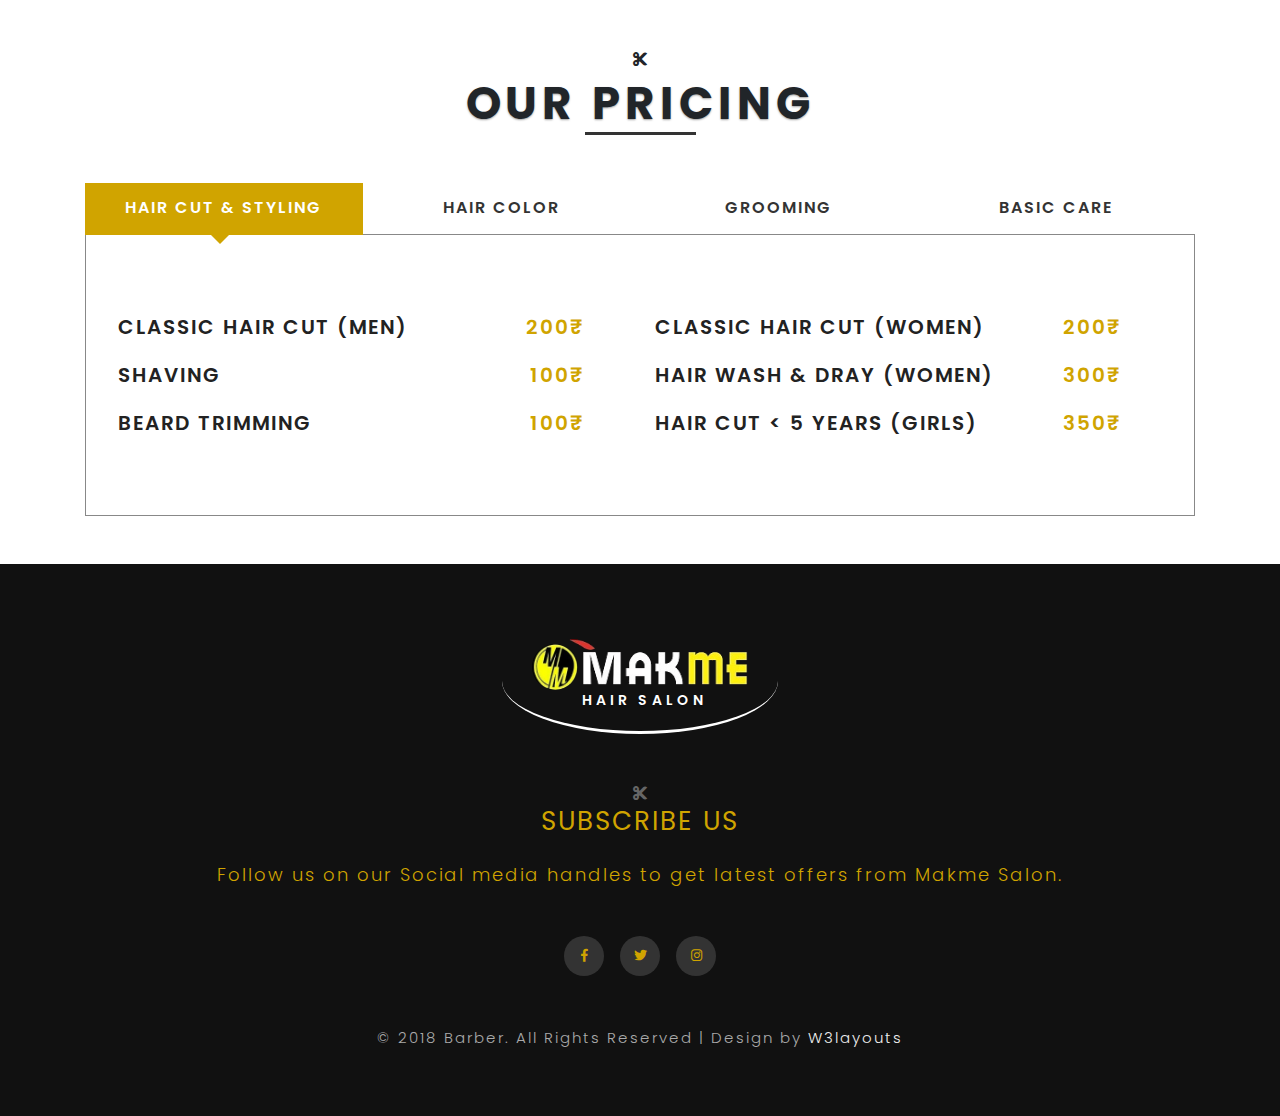
==== pricelist.html @ 69a57a4e "mofiying index.html and adding price list.html" ====
<!--
	Author: W3layouts
	Author URL: http://w3layouts.com
	License: Creative Commons Attribution 3.0 Unported
	License URL: http://creativecommons.org/licenses/by/3.0/
-->
<!DOCTYPE html>
<html lang="en">

<head>
    <title>Barber Beauty Category Flat Bootstrap Responsive Website Template | Home :: W3layouts</title>

    <!-- Meta tag Keywords -->
    <meta name="viewport" content="width=device-width, initial-scale=1">
    <meta charset="utf-8">
    <meta name="keywords" content="Barber Responsive web template, Bootstrap Web Templates, Flat Web Templates, Android Compatible web template, 
	Smartphone Compatible web template, free webdesigns for Nokia, Samsung, LG, SonyEricsson, Motorola web design" />
    <script type="application/x-javascript">
        addEventListener("load", function() {
            setTimeout(hideURLbar, 0);
        }, false);

        function hideURLbar() {
            window.scrollTo(0, 1);
        }
    </script>
    <!--// Meta tag Keywords -->

    <!-- Date picker css file -->
    <link rel="stylesheet" href="css/jquery-ui.css" />
    <!-- //Date picker css file -->

    <!-- responsive tabs -->
    <!-- for pricing section -->
    <link href="css/easy-responsive-tabs.css" rel='stylesheet' type='text/css' />
    <!-- responsive tabs -->

    <!-- css files -->
    <link rel="stylesheet" href="css/bootstrap.css">
    <!-- Bootstrap-Core-CSS -->
    <link rel="stylesheet" href="css/style.css" type="text/css" media="all" />
    <!-- Style-CSS -->
    <link rel="stylesheet" href="css/fontawesome-all.css">
    <!-- Font-Awesome-Icons-CSS -->
    <!-- //css files -->

    <!-- web-fonts -->
    <link href="//fonts.googleapis.com/css?family=Poppins:100,100i,200,200i,300,300i,400,400i,500,500i,600,600i,700,700i,800,800i,900,900i&amp;subset=devanagari,latin-ext" rel="stylesheet">
    <link href="https://fonts.googleapis.com/css?family=Open+Sans" rel="stylesheet">
    <!-- //web-fonts -->

</head>

<body>

    <!--/header-->


    <!-- banner -->

    <!-- //banner -->

    <!-- About -->

    <!-- //About -->

    <!-- services -->

    <!-- //services -->

    <!-- Team -->

    <!-- //Team -->

    <!-- testimonials -->

    <!-- //testimonials -->

    <!-- pricing -->
    <section class="py-5" id="pricing">
        <div class="container">
            <div class="heading text-center">
                <i class="fas fa-cut"></i>
                <h3 class="heading mb-sm-5 mb-3 text-uppercase">Our Pricing</h3>
            </div>
            <!--/tabs-->
            <div class="responsive_tabs">
                <div id="horizontalTab">
                    <ul class="resp-tabs-list">
                        <li>Hair Cut & Styling</li>
                        <li>Hair Color</li>
                        <li>Grooming</li>
                        <li>Basic Care</li>
                    </ul>
                    <div class="resp-tabs-container">
                        <!--/tab_one-->
                        <div class="tab1">
                            <div class="tab-info">
                                <div class="row tab-grids">
                                    <div class="col-md-6">
                                        <h3>Classic Hair Cut (Men) <span class="price">200₹</span></h3>
                                        <br>
                                        <h3>Shaving <span class="price"> 100₹</span></h3>
                                        <br>
                                        <h3>Beard Trimming <span class="price"> 100₹</span></h3>

                                    </div>
                                    <div class="col-md-6 mt-md-0 mt-3">
                                        <h3>Classic Hair Cut (Women) <span class="price"> 200₹</span></h3><br>
                                        <h3>Hair Wash & dray (WOMEN) <span class="price"> 300₹</span></h3><br>
                                        <h3>Hair Cut
                                            < 5 years (Girls) <span class="price"> 350₹</span>
                                        </h3>

                                    </div>

                                </div>
                            </div>
                        </div>
                        <!--//tab_one-->
                        <!--/tab_two-->
                        <div class="tab2">

                            <div class="tab-info">
                                <div class="row tab-grids">
                                    <div class="col-md-6">
                                        <h3>Global Basic S/L (Men) <span class="price">700 / 900₹</span></h3>
                                        <br>
                                        <h3>Global Fashion S/L (Men) <span class="price"> 850 / 1250₹</span></h3>
                                        <br>
                                        <h3>Beard <span class="price"> 350₹</span></h3>

                                    </div>
                                    <div class="col-md-6 mt-md-0 mt-3">
                                        <h3>Global - Short (Women) <span class="price"> 2000₹</span></h3><br>
                                        <h3>Global - Medium (Women)<span class="price"> 3500₹</span></h3><br>
                                        <h3>Global - Long (Women)<span class="price"> 4500₹</span></h3>

                                    </div>
                                </div>
                            </div>
                        </div>
                        <!--//tab_two-->
                        <!--/tab_three-->
                        <div class="tab3">

                            <div class="tab-info">
                                <div class="row tab-grids">
                                    <div class="col-md-6">
                                        <h3>Eyebrow <span class="price">30₹</span></h3>
                                        <br>
                                        <h3>Upper Lip/Chin <span class="price"> 30₹</span></h3>
                                        <br>
                                        <h3>Full Face <span class="price"> 200₹</span></h3>

                                    </div>
                                    <div class="col-md-6 mt-md-0 mt-3">
                                        <h3>Forehead<span class="price">30₹</span></h3><br>
                                        <h3>D tab Pack<span class="price"> 800₹</span></h3><br>
                                        <h3>Face Wax<span class="price"> 200/350₹</span></h3>
                                    </div>
                                </div>
                            </div>
                        </div>
                        <!--//tab_three-->
                        <!--/tab_four-->
                        <div class="tab4">

                            <div class="tab-info">
                                <div class="row tab-grids">
                                    <div class="col-md-6">
                                        <h3>Basic Pedicure <span class="price">450₹</span></h3>
                                        <br>
                                        <h3>Basic Manicure <span class="price"> 350₹</span></h3>
                                        <br>
                                        <h3>Foot Massage <span class="price"> 500₹</span></h3>

                                    </div>
                                    <div class="col-md-6 mt-md-0 mt-3">
                                        <h3>French Pedicure <span class="price"> 500₹ </span></h3><br>
                                        <h3>French Manicure <span class="price"> 400₹</span></h3><br>
                                        <h3>Nail Paint Change <span class="price"> 100₹</span></h3>

                                    </div>
                                </div>
                            </div>
                        </div>
                        <!--//tab_four-->
                        <div class="clearfix"> </div>
                    </div>
                </div>
            </div>
            <!--//tabs-->
            <div class="clearfix"> </div>
        </div>
    </section>
    <!-- //pricing -->

    <!-- contact map and address -->

    <!-- contact map and address -->

    <!-- Appointment -->


    <!-- //Appointment -->

    <!-- footer section -->
    <section class="newsletter text-center py-5">
        <div class="container py-lg-3">
            <div class="logo mb-5 text-center">
                <a class="navbar-brand" href="index.html">
                    <img src="images/logo.jpg" class="image-logo"><img src="images/logo3.png" class="image-logo3">
                    <span style="margin-left: 9px;"> Hair Salon</span></a>
            </div>
            <div class="subscribe_inner">
                <i class="fas fa-cut"></i>
                <h4 class="mb-4">Subscribe Us</h4>
                <p class="mb-4">Follow us on our Social media handles to get latest offers from Makme Salon. </p>

                <div class="social mt-5">
                    <ul class="d-flex mt-4 justify-content-center">
                        <li class="mx-2"><a href="https://www.facebook.com/makmesalon"><span class="fab fa-facebook-f"></span></a></li>
                        <li class="mx-2"><a href="https://twitter.com/makmesalon"><span class="fab fa-twitter"></span></a></li>
                        <li class="mx-2"><a href="https://www.instagram.com/makmesalon/"><span class="fab fa-instagram"></span></a></li>
                    </ul>
                </div>
            </div>
            <div class="copyright mt-5">
                <p>© 2018 Barber. All Rights Reserved | Design by <a href="http://w3layouts.com/">W3layouts</a> </p>
            </div>
        </div>
    </section>
    <!-- //footer section -->

    <!-- js-scripts -->

    <!-- js -->
    <script type="text/javascript" src="js/jquery-2.2.3.min.js"></script>
    <script type="text/javascript" src="js/bootstrap.js"></script>
    <!-- Necessary-JavaScript-File-For-Bootstrap -->
    <!-- //js -->

    <!-- script for responsive tabs -->
    <script src="js/easy-responsive-tabs.js"></script>
    <!-- <script>
		$(document).ready(function () {
			$('#horizontalTab').easyResponsiveTabs({
				type: 'default', //Types: default, vertical, accordion           
				width: 'auto', //auto or any width like 600px
				fit: true, // 100% fit in a container
				closed: 'accordion', // Start closed if in accordion view
				activate: function (event) { // Callback function if tab is switched
					var $tab = $(this);
					var $info = $('#tabInfo');
					var $name = $('span', $info);
					$name.text($tab.text());
					$info.show();
				}
			});
			$('#verticalTab').easyResponsiveTabs({
				type: 'vertical',
				width: 'auto',
				fit: true
			});
		});
	</script> -->
    <!--// script for responsive tabs -->

    <!-- Flexisel-js for-testimonials -->
    <script type="text/javascript">
        $(window).load(function() {
            $("#flexiselDemo1").flexisel({
                visibleItems: 1,
                animationSpeed: 1000,
                autoPlay: false,
                autoPlaySpeed: 3000,
                pauseOnHover: true,
                enableResponsiveBreakpoints: true,
                responsiveBreakpoints: {
                    portrait: {
                        changePoint: 480,
                        visibleItems: 1
                    },
                    landscape: {
                        changePoint: 640,
                        visibleItems: 1
                    },
                    tablet: {
                        changePoint: 768,
                        visibleItems: 1
                    }
                }
            });

        });
    </script>
    <script type="text/javascript" src="js/jquery.flexisel.js"></script>
    <!-- Flexisel-js for-testimonials -->

    <!-- Calendar js for date picker-->
    <script src="js/jquery-ui.js"></script>
    <script>
        $(function() {
            $("#datepicker,#datepicker1,#datepicker2,#datepicker3").datepicker();
        });
    </script>
    <!-- //Calendar -->

    <!-- Banner Responsiveslides -->
    <script src="js/responsiveslides.min.js"></script>
    <script>
        // You can also use "$(window).load(function() {"
        $(function() {
            // Slideshow 4
            $("#slider3").responsiveSlides({
                auto: true,
                pager: true,
                nav: false,
                speed: 500,
                namespace: "callbacks",
                before: function() {
                    $('.events').append("<li>before event fired.</li>");
                },
                after: function() {
                    $('.events').append("<li>after event fired.</li>");
                }
            });

        });
    </script>
    <!-- // Banner Responsiveslides -->

    <!-- start-smoth-scrolling -->
    <script src="js/SmoothScroll.min.js"></script>
    <script type="text/javascript" src="js/move-top.js"></script>
    <script type="text/javascript" src="js/easing.js"></script>
    <script type="text/javascript">
        (function() {
            const ARRAY_GALLERY = document.querySelectorAll(".gallery");
            const URL_GALLERY = "gallery/gallery.html"
            for (let i = 0; i < ARRAY_GALLERY.length; i++) {
                ARRAY_GALLERY[i].setAttribute("href", URL_GALLERY);
            }
        }());
    </script>
    <!-- here stars scrolling icon -->
    <script type="text/javascript">
        $(document).ready(function() {
            /*
            	var defaults = {
            	containerID: 'toTop', // fading element id
            	containerHoverID: 'toTopHover', // fading element hover id
            	scrollSpeed: 1200,
            	easingType: 'linear' 
            	};
            */

            $().UItoTop({
                easingType: 'easeOutQuart'
            });

        });
    </script>
    <script type="text/javascript">
        jQuery(document).ready(function($) {
            $("#name,#email,#tel,#message").change(function email() {
                let subject = document.getElementById("name").value + ":";
                let sub = document.getElementById("tel").value;
                subject = subject + sub;
                let name = "Name : " + document.getElementById("name").value + "\n";
                let email = "Email : " + document.getElementById("email").value + "\n";
                let tel = "Number : " + document.getElementById("tel").value + "\n";
                let message = "Message : '  " + document.getElementById("message").value + "  '";
                let body = name + "     " + email + "     " + tel + "     " + message;
                let link = "mailto:makmesalon@gmail.com?subject=" + subject + "&body=" + body;
                console.log("link : " + link);
                document.getElementById("link").href = link;
            });
        });
    </script>
    <!-- //here ends scrolling icon -->
    <!-- start-smoth-scrolling -->

    <!-- //js-scripts -->

</body>

</html>
---- css/easy-responsive-tabs.css ----
body,p,ul.resp-tabs-list{margin:0;padding:0}.resp-tabs-list li{display:inline-block;padding:13px 20px;margin:0;list-style:none;cursor:pointer;float:left;color:#333;width:25%;text-align:center;font-size:16px;text-transform:uppercase;font-weight:600;letter-spacing:2px}.resp-tabs-container{padding:4em 3em;clear:left;border:1px solid #888}ul.resp-tabs-list li i{display:block;font-size:2em;color:#000;margin-bottom:.3em}h2.resp-accordion{cursor:pointer;display:none}.resp-tab-content{display:none}.resp-accordion-active,.resp-content-active,.resp-easy-accordion h2.resp-accordion,.resp-tab-content-active{display:block}.resp-tab-active{border-bottom:2px solid #d0a400;margin-bottom:-1px!important;position:relative;background:#d0a400;color:#fff!important}.resp-tab-active:before{content:'';position:absolute;width:0;height:0;border-top:10px solid #d0a400;border-left:10px solid rgba(208,164,0,0);border-right:10px solid rgba(208,164,0,0);left:45%;top:102%;transition:.5s all;-webkit-transition:.5s all;-o-transition:.5s all;-moz-transition:.5s all;-ms-transition:.5s all}h2.resp-accordion{font-size:17px;border:1px solid #c1c1c1;border-top:0 solid #c1c1c1;margin:0;padding:16px 15px;letter-spacing:1px}h2.resp-tab-active{border-bottom:0 solid #fff!important;margin-bottom:0!important;padding:10px 15px!important}h2.resp-tab-title:last-child{border-bottom:12px solid #c1c1c1!important;background:#00f}.resp-vtabs ul.resp-tabs-list{float:left;width:30%}.resp-vtabs .resp-tabs-list li{display:block;padding:15px!important;margin:0;cursor:pointer;float:none}.resp-vtabs .resp-tabs-container{padding:0;background-color:#fff;border:1px solid #c1c1c1;float:left;width:68%;border-radius:4px;clear:none}.resp-vtabs .resp-tab-content{border:none}.resp-vtabs li.resp-tab-active{border:1px solid #c1c1c1;border-right:none;background-color:#fff;position:relative;z-index:1;margin-right:-1px!important;padding:14px 15px 15px 14px!important}.resp-arrow{width:0;height:0;float:right;margin-top:3px;border-left:6px solid transparent;border-right:6px solid transparent;border-top:12px solid #1c2020}h2.resp-tab-active span.resp-arrow{border:none;border-left:6px solid transparent;border-right:6px solid transparent;border-bottom:12px solid #fff}h2.resp-tab-active{background:#fff!important}.resp-easy-accordion .resp-tab-content{border:1px solid #c1c1c1}.resp-easy-accordion .resp-tab-content:last-child{border-bottom:1px solid #c1c1c1!important}.resp-jfit{width:100%;margin:0}h2.resp-accordion:first-child{border-top:1px solid #c1c1c1!important}@media(max-width:1366px){.resp-tabs-container{padding:5em 2em}}@media(max-width:1080px){.resp-tabs-list li{font-size:14px}.resp-tabs-container{padding:4em 3em}}@media(max-width:991px){.resp-tabs-list li{display:inline-block;width:25%;font-size:14px}.resp-tabs-container{padding:0 1em;border:none}}@media only screen and (max-width:768px){ul.resp-tabs-list{display:none}.resp-vtabs .resp-tab-content{border:1px solid #C1C1C1}.resp-vtabs .resp-tabs-container{border:none;float:none;width:100%;min-height:initial;clear:none}.resp-accordion-closed{display:none!important}.resp-vtabs .resp-tab-content:last-child{border-bottom:1px solid #c1c1c1!important}h2.resp-tab-active{background-color:#009688!important}.resp-tabs-list li{font-size:13px}.tabs-grids{width:90%}h2.resp-accordion{display:block}.resp-arrow{border-top:12px solid #526673}.resp-tab-active:before{content:'';position:absolute;width:0;height:0;border-top:10px solid #009688;border-left:10px solid rgba(69,42,21,0);border-right:10px solid rgba(199,57,57,0);left:45%;top:99%}}@media only screen and (max-width:568px){h2.resp-tab-active span.resp-arrow{border-bottom:9px solid #fff}}@media only screen and (max-width:384px){.resp-arrow,h2.resp-tab-active span.resp-arrow{border-left:5px solid transparent;border-right:5px solid transparent}.resp-arrow{margin-top:7px;border-top:8px solid #1c2020}h2.resp-tab-active span.resp-arrow{border-bottom:8px solid #fff}}
---- css/style.css ----
/*--
Author: W3layouts
Author URL: http://w3layouts.com
License: Creative Commons Attribution 3.0 Unported
License URL: http://creativecommons.org/licenses/by/3.0/
--*/
body{
	padding:0;
	margin:0;
	background:#fff;
	position:relative;
	font-family: 'Poppins', sans-serif;
}
body a{
    transition:0.5s all;
	-webkit-transition:0.5s all;
	-moz-transition:0.5s all;
	-o-transition:0.5s all;
	-ms-transition:0.5s all;
}
a:hover{
	text-decoration:none;
}
input[type="button"],input[type="submit"],.contact-form input[type="submit"]{
	transition:0.5s all;
	-webkit-transition:0.5s all;
	-moz-transition:0.5s all;
	-o-transition:0.5s all;
	-ms-transition:0.5s all;
}
h1,h2,h3,h4,h5,h6{
	margin:0;	
}	
p{
	margin:0;
}
ul{
	margin:0;
	padding:0;
}
label{
	margin:0;
}
img{
	width:100%;
}

/*-- header --*/
.top-bar_sub {
    position: absolute;
    z-index: 9;
}
a.navbar-brand {
	font-size: 3em;
	text-shadow: 0 1px 2px rgba(0, 0, 0, 0.37);
	color: #fff;
	font-weight: 600;
	text-transform: uppercase;
     border-bottom: 3px solid #fff;
    border-radius: 50%;
    padding: 0px 30px 20px 30px;
	margin: 0;
}
a.navbar-brand  span {
    display: block;
    font-weight: 600;
    color: #fff;
    font-size: 14px;
    line-height: normal;
    text-transform: uppercase;
	letter-spacing: 4.2px;
    margin-top: -10px;

}
li.nav-item {
    padding: 0 20px;
}
.logo i {
	color: #fff;
	text-shadow: none;
    font-size: .9em;
}
.bg-light {
    background-color: transparent !important;
}
.navbar-light .navbar-nav .nav-link {
    color: #fff;
    letter-spacing: 2px;
    font-size: 16px;
}
.navbar-light .navbar-nav .show > .nav-link, .navbar-light .navbar-nav .active > .nav-link, .navbar-light .navbar-nav .nav-link.show, .navbar-light .navbar-nav .nav-link.active {
    color: #fff;
}
.navbar-light .navbar-nav .nav-link:hover, .navbar-light .navbar-nav .nav-link:focus {
    color: #fff;
    text-decoration: line-through;
}
/*-- //header --*/

/*-- banner --*/
/*adding comments*/
.bg1 {
    background: url(../images/banner1.jpg)no-repeat center;
    -webkit-background-size: cover;
    -moz-background-size: cover;
    -o-background-size: cover;
    -ms-background-size: cover;
    background-size: cover;
    height: 48vw;
}

.bg2 {
    background: url(../images/banner2.JPG)no-repeat center;
    -webkit-background-size: cover;
    -moz-background-size: cover;
    -o-background-size: cover;
    -ms-background-size: cover;
    background-size: cover;
    height: 48vw;
}

.bg3 {
    background: url(../images/banner3.jpg)no-repeat center;
    -webkit-background-size: cover;
    -moz-background-size: cover;
    -o-background-size: cover;
    -ms-background-size: cover;
    background-size: cover;
    height: 48vw;
}
.bg4 {
    background: url(../images/banner4.jpg)no-repeat center;
    -webkit-background-size: cover;
    -moz-background-size: cover;
    -o-background-size: cover;
    -ms-background-size: cover;
    background-size: cover;
    height: 48vw;
}

.banner-text {
    padding: 18vw 0 0;
}

/*-- text Slider --*/

#slider {
    box-shadow: none;
    -moz-box-shadow: none;
    -webkit-box-shadow: none;
    margin: 0 auto;
}

.rslides_tabs {
    list-style: none;
    padding: 0;
    background: rgba(0, 0, 0, .25);
    box-shadow: 0 0 1px rgba(255, 255, 255, .3), inset 0 0 5px rgba(0, 0, 0, 1.0);
    -moz-box-shadow: 0 0 1px rgba(255, 255, 255, .3), inset 0 0 5px rgba(0, 0, 0, 1.0);
    -webkit-box-shadow: 0 0 1px rgba(255, 255, 255, .3), inset 0 0 5px rgba(0, 0, 0, 1.0);
    font-size: 18px;
    list-style: none;
    margin: 0 auto 50px;
    max-width: 540px;
    padding: 10px 0;
    text-align: center;
    width: 100%;
}

.rslides_tabs li {
    display: inline;
    float: none;
    margin-right: 1px;
}

.rslides_tabs a {
    width: auto;
    line-height: 20px;
    padding: 9px 20px;
    height: auto;
    background: transparent;
    display: inline;
}

.rslides_tabs li:first-child {
    margin-left: 0;
}

.rslides_tabs .rslides_here a {
    background: rgba(255, 255, 255, .1);
    color: #fff;
    font-weight: bold;
}

.events {
    list-style: none;
}

.callbacks_container {
    position: relative;
}

.callbacks li {
    position: absolute;
    width: 100%;
    left: 0;
    top: 0;
}

.callbacks_tabs li {
    display: block;
    margin: 0.5em 0;
}

.callbacks_tabs a {
    height: 12px;
    width: 12px;
    display: inline-block;
    background: #fff;
    -webkit-border-radius: 50%;
    border-radius: 50%;
    -moz-border-radius: 50%;
    -ms-border-radius: 50%;
    -o-border-radius: 50%;
    position: relative;
    font-size: 0;
}

.callbacks_tabs a:after {
    content: "";
    position: absolute;
    width: 22px;
    height: 22px;
    border: 1px solid white;
    -webkit-border-radius: 50%;
    border-radius: 50%;
    -moz-border-radius: 50%;
    -ms-border-radius: 50%;
    -o-border-radius: 50%;
    top: -5px;
    left: -5px;
    -webkit-transform: scale(0);
    -moz-transform: scale(0);
    -o-transform: scale(0);
    transform: scale(0);
    -ms-transform: scale(0);
    -webkit-transition: .5s all;
    -moz-transition: .5s all;
    transition: .5s all;
}

.callbacks_here a:after {
    border-color: #fff;
    -webkit-transform: scale(1);
    -moz-transform: scale(1);
    -o-transform: scale(1);
    transform: scale(1);
    -ms-transform: scale(1);
}

/*
.callbacks_nav {
	position: absolute;
	-webkit-tap-highlight-color: rgba(0, 0, 0, 0);
	top: 78%;
	opacity: 0.7;
	z-index: 3;
	text-indent: -9999px;
	overflow: hidden;
	text-decoration: none;
	height: 34px;
	width: 34px;
	background: url("../images/left.png") no-repeat 0px 0px;
}
.callbacks_nav.prev {
	left: auto;
	background: url("../images/back.png") no-repeat 0px 0px;
	left: 18em;
}
.callbacks_nav.next {
	left: auto;
	background: url("../images/next.png") no-repeat 0px 0px;
	right: 18em;
}
.callbacks_nav:active {
	opacity: 1.0;
}
.callbacks2_nav:active {
	opacity: 1.0;
}*/

#slider-pager a {
    display: inline-block;
}

#slider-pager span {
    float: left;
}

#slider-pager span {
    width: 100px;
    height: 15px;
    background: #fff;
    display: inline-block;
    border-radius: 30em;
    opacity: 0.6;
}

#slider-pager .rslides_here a {
    background: #FFF;
    border-radius: 30em;
    opacity: 1;
}

#slider-pager a {
    padding: 0;
}

#slider-pager li {
    display: inline-block;
}

.rslides {
    position: relative;
    list-style: none;
    overflow: hidden;
    padding: 0;
    margin: 0;
    width: 100%;
}

.rslides li {
    -webkit-backface-visibility: hidden;
    position: absolute;
    display: none;
    left: 0%;
    top: 0;
    width: 100%;
}

.rslides li {
    position: relative;
    display: block;
    float: none;
}

.rslides img {
    height: auto;
    border: 0;
}

.callbacks_tabs li {
    display: inline-block;
}

.callbacks li {
    position: absolute;
    width: 100%;
    left: 0;
    top: 0;
}

.callbacks_tabs li {
    display: inline-block;
    margin: 0 0.5em;
}

.callbacks_tabs a {
    height: 12px;
    width: 12px;
    display: inline-block;
    background: #fff;
    -webkit-border-radius: 50%;
    border-radius: 50%;
    -moz-border-radius: 50%;
    -ms-border-radius: 50%;
    -o-border-radius: 50%;
    position: relative;
    font-size: 0;
}

.callbacks_tabs a:after {
    content: "";
    position: absolute;
    width: 22px;
    height: 22px;
    border: 1px solid white;
    -webkit-border-radius: 50%;
    border-radius: 50%;
    -moz-border-radius: 50%;
    -ms-border-radius: 50%;
    -o-border-radius: 50%;
    top: -5px;
    left: -5px;
    -webkit-transform: scale(0);
    -moz-transform: scale(0);
    -o-transform: scale(0);
    transform: scale(0);
    -ms-transform: scale(0);
    -webkit-transition: .5s all;
    -moz-transition: .5s all;
    transition: .5s all;
}

.callbacks_here a:after {
    border-color: #fff;
    -webkit-transform: scale(1);
    -moz-transform: scale(1);
    -o-transform: scale(1);
    transform: scale(1);
    -ms-transform: scale(1);
}

p.sub-para {
    font-size: 18px;
    color: #fff;
    letter-spacing: 2px;
    font-weight: 300;
}

.callbacks_tabs {
    list-style: none;
    position: absolute;
    left: 46.5%;
    bottom: 20px;
    z-index: 2;
    border-radius: 5px;
}

.slider-top span {
    font-weight: 600;
}

.home h3 {
    font-size: 2em;
    color: #ffffff;
    letter-spacing: 2px;
    font-weight: 400;
    line-height: 1.15em;
}

.slider-info p {
    color: #e8e8e8;
    font-size: 16px;
    letter-spacing: 3px;
    margin-top: 1em;
    text-transform: capitalize;
}

.slider-info a {
    color: #fff;
    font-size: 15px;
    letter-spacing: 2px;
    border-bottom: 1px solid #fff;
     text-shadow: 0 1px 2px rgba(0, 0, 0, 0.37);
}

/* //text slider */

.bs-slider-overlay {
    position: absolute;
    top: 0;
    left: 0;
    width: 100%;
    height: 100%; 
    background: rgba(0, 0, 0, 0.6);
}
.bs-slider-overlay1 {
    width: 100%;
    height: 100%; 
	background: url(../images/dott.png)repeat 0px 0px;
    background-size: 2px;
    -webkit-background-size: 2px;
    -moz-background-size: 2px;
    -o-background-size: 2px;
    -ms-background-size: 2px;
}
h4.agile-title,h1.agile-title,h2.agile-title {
    letter-spacing: 2px;
    line-height: 1.4em;
    text-shadow: 0 1px 2px rgba(0, 0, 0, 0.37);
    font-size: 3.5em;
    font-weight: 700;
	color: #fff;
}
h5.tag {
    display: block;
    font-weight: 600;
    color: #fff;
    font-size: 14px;
    line-height: 20px;
    text-transform: uppercase;
    letter-spacing: 4.2px;
}
/*-- //banner --*/

/*-- about --*/
h3.heading{
    letter-spacing: 5px;
    line-height: 1.4em;
    text-shadow: 0 1px 2px rgba(0, 0, 0, 0.37);
    font-size: 45px;
    font-weight: 700;
     position: relative;
}
h3.heading:after{
    position: absolute;
	content: "";
    width: 10%;
    height: 3px;
    bottom: 0%;
    left: 45%;
    background: #333;
}
.about-grid1 h3 {
    font-size: 26px;
    color: #00a98f;
    letter-spacing: 2px;
    line-height: 35px;
}
.about-grid1 p {
    font-size: 15px;
    color: #777;
    line-height: 28px;
    letter-spacing: .2px;

}
.about-grid1 a {
    color: #333;
    font-size: 15px;
    letter-spacing: 2px;
    border-bottom: 1px solid #333;
    text-shadow: 0 1px 2px rgba(0, 0, 0, 0.37);
}
.about-grid1 a:hover,.slider-info a:hover{
	color: #00a98f;
    border-bottom: 1px solid #00a98f;
}
.about-grid2 {
    background: url(../images/banner1.jpg) no-repeat 0px 0px;
	background-size: cover;
    position: relative;
    z-index: 1;
}
.about-grid2 h3,.about-grid3 h3 {
    letter-spacing: 2px;
    line-height: 1.4em;
    text-shadow: 0 1px 2px rgba(0, 0, 0, 0.37);
    font-size: 2.5em;
    font-weight: 600;
    margin: 1.4em 0;
    color: #fff;
    text-transform: capitalize;
}
.about-grid3 {
    background: url(../images/banner2.JPG) no-repeat 0px 0px;
	background-size: cover;
    position: relative;
    z-index: 1;
}
.about-grid2:after,.about-grid3:after {
    border-top: 3px solid #eee;
    border-left: 3px solid #eee;
    content: "";
    display: inline-block;
    left: 15px;
    position: absolute;
    right: 18px;
    top: 15px;
    bottom: 18px;
     z-index: -1;
}
.about-grid2:before,.about-grid3:before {
    border-bottom: 3px solid #eee;
    border-right: 3px solid #eee;
    content: "";
    display: inline-block;
    left: 15px;
    position: absolute;
    right: 15px;
    top: 15px;
    bottom: 15px;
     background: rgba(0, 0, 0, 0.3);
     z-index: -1;
}
/*-- //about --*/

/*-- services --*/
.serviceimage1{
	background: url(../images/hair_cut.jpg) no-repeat center;
	background-size: cover;
     position: relative;
}
.serviceimage2{
	background: url(../images/banner2.JPG) no-repeat center;
	background-size: cover;
    position: relative;
}
.serviceimage3{
	background: url(../images/hair_color.jpg) no-repeat center;
	background-size: cover;
     position: relative;
}
.serviceimage4{
    background: url(../images/skin.jpg) no-repeat center;
    background-size: cover;
     position: relative;
}
.serviceimage5{
    background: url(../images/makeup.jpg) no-repeat center;
    background-size: cover;
     position: relative;
}
.serviceimage6{
    background: url(../images/hair_treat.jpg) no-repeat center;
    background-size: cover;
     position: relative;
}
.serviceimage1:before, .serviceimage2:before, .serviceimage3:before, .serviceimage4:before, .serviceimage5:before, .serviceimage6:before {
    border-bottom: 3px solid #eee;
    border-right: 3px solid #eee;
    content: "";
    display: inline-block;
    left: 15px;
    position: absolute;
    right: 15px;
    top: 15px;
    bottom: 15px;
}
.serviceimage1:after, .serviceimage2:after, .serviceimage3:after , .serviceimage4:after , .serviceimage5:after, .serviceimage6:after {
    border-top: 3px solid #eee;
    border-left: 3px solid #eee;
    content: "";
    display: inline-block;
    left: 15px;
    position: absolute;
    right: 15px;
    top: 15px;
    bottom: 15px;
}

.servicetext h4 {
    font-size: 20px;
    text-transform: uppercase;
    letter-spacing: 2px;
    font-weight: 600;
    color: #ccc;
}
.servicetext p {
    font-size: 15px;
    color: #777;
    line-height: 28px;
    letter-spacing: .2px;
}
.servicetext a {
    color: #FFEB3B;
    font-size: 15px;
    letter-spacing: 2px;
    border-bottom: 1px solid #FFEB3B;
    text-shadow: 0 1px 2px rgba(0, 0, 0, 0.37);
}
.servicetext a:hover {
    border-bottom: 1px solid #eee;
    color: #eee;
}

.servicetext {
    background: #222;
}
/*-- //services --*/

/*-- Testimonials --*/
.testimonials {
    background: url(../images/banner1.jpg)no-repeat center;
    background-attachment: fixed;
    background-size: cover;
    -webkit-background-size: cover;
    -moz-background-size: cover;
    -o-background-size: cover;
    -ms-background-size: cover;
}
.wthree_testimonials_grid_pos img {
    border-radius: 50%;
	-webkit-border-radius: 50%;
	-o-border-radius: 50%;
	-moz-border-radius: 50%;
    margin: 0em auto 0;
    width: 12%;
    border: 2px dashed #fff;
    padding: 5px;
}
.wthree_testimonials_grid {
    position: relative;
    margin: 2em auto 0;
    padding: 2em 5em 2em;
    text-align: center;
	border: 3px solid #ccc;
}
.wthree_testimonials_grid1,.wthree_testimonials_grid{
	width: 90%;
}
.wthree_testimonials_grid p {
    color: #fff;
    line-height: 2.3em;
    margin: 1em 0;
    font-size: 1em;
    letter-spacing: 1px;
     font-weight: 300;
}
.wthree_testimonials_grid1{
	text-align:right;
	margin: 0 auto;
}
.wthree_testimonials_grid h5 {
    color: #d0a400;
    margin: 1em 0 1em;
    font-size: 20px;
    text-transform: uppercase;
    letter-spacing: 2px;
    font-weight: 600;
}
.wthree_testimonials_grid1 p{
	color:#212121;
}
/*--flexisel--*/
.flex-slider{	
	background:#222227;
	padding: 70px 0 165px 0;
}
.opportunity{
	background:#28282e;
	margin:0px 20px;
	padding:80px 0;
	position:relative;
}
#flexiselDemo1 {
	display: none;
}
.nbs-flexisel-container {
	position: relative;
	max-width: 100%;
}
.nbs-flexisel-ul {
	position: relative;
	width: 9999px;
	margin: 0px;
	padding: 0px;
	list-style-type: none;
}
.nbs-flexisel-inner {
	overflow: hidden;
	margin: 0px auto;
}
.nbs-flexisel-item {
	float: left;
	margin: 0;
    padding: 0;
	position: relative;
	line-height: 0px;
}
.nbs-flexisel-item > img {
	cursor: pointer;
	position: relative;
}
/*---- Nav ---*/
.nbs-flexisel-nav-left, .nbs-flexisel-nav-right {
	width:36px;
	height:48px;
	position: absolute;
	cursor: pointer;
	z-index: 100;
	top: 72% !important;
}
.nbs-flexisel-nav-left {
	left: 37.5%;
    background:url(../images/left.png) no-repeat no-repeat 3px 6px transparent;
}
.nbs-flexisel-nav-right {
	right: 38%;
	background:url(../images/right.png) no-repeat no-repeat 3px 6px transparent;
}
.test_agile_info {
    background:rgba(0, 0, 0, 0.63);
}
/*-- //flexisel --*/

/*-- contact --*/
.contact-map {
    width: 100%;
    height: 450px;
    border: none;
    outline: none;
    /*border: 2px dotted #666;*/
}
.contact-info h4 {
    font-size: 20px;
    text-transform: uppercase;
    letter-spacing: 2px;
    font-weight: 600;
    color: #eee;
}
.contact-info p,.contact-info p a {
    font-size: 15px;
    color: #888;
    line-height: 30px;
    letter-spacing: .2px;
}
.contact-info p a:hover{
    color: #eee;
}
.contact-info p span{
    color: #d0a400;
}
.contact-main-grid {
    position: relative;
}
.contact-info {
    position: absolute;
    background: #222;
    padding: 4em 3em;
    border: 1px dashed #222;
    right: 0.2%;
    bottom: 2.1%;
    top: 0.6%;
    width: 99%;
    display: flex;
    flex-wrap: wrap;

    justify-content: space-between;

}

/*-- //contact --*/

/*-- team --*/
.barber-grid1{
	position: relative;
}
.barber-grid1:before {
    border-bottom: 2px solid #eee;
    border-right: 2px solid #eee;
    content: "";
    display: inline-block;
    left: 15px;
    position: absolute;
    right: 15px;
    top: 15px;
    bottom: 15px;
    z-index: 1;
}
.barber-grid1:after {
    border-top: 2px solid #eee;
    border-left: 2px solid #eee;
    content: "";
    display: inline-block;
    left: 15px;
    position: absolute;
    right: 15px;
    top: 15px;
    bottom: 15px;
    z-index: 1;
}
.barber-grids h4 {
    font-size: 20px;
    text-transform: uppercase;
    letter-spacing: 2px;
    font-weight: 600;
    color: #222;
}
.barber-grids p {
    font-size: 15px;
    color: #777;
    letter-spacing: 1px;
}

.barbers ul li a {
    font-size: 13px;
    display: block;
    color: #d0a400;
    border: 1px solid #d0a400;
    width: 36px;
    height: 36px;
    line-height: 36px;
    border-radius: 3px;
}
.barbers ul li a:hover {
    background: #00a98f;
    border: 1px solid #00a98f;
    color: #fff;
}
/*-- team --*/

/*-- footer --*/
.newsletter {
    background: #111;
}
.newsletter form {
    width: 100%;
    position: relative;
}
.newsletter input[type="email"] {
    width: 100%;
    padding: 1em 1.2em;
    width: 100%;
    font-size: 15px;
    color: #666;
    outline: none;
    background: rgba(241, 245, 249, 0.08);
    -webkit-appearance: none;
    border: none;
    -webkit-appearance: none;
    letter-spacing: 2px;
    border-radius: 3px;
    box-sizing: border-box;
}
.newsletter input[type="email"]:focus {
    background: #fff;
}
.form-control:focus {
    box-shadow: 0 0 0 0.025rem rgba(255, 255, 255, 0.25);
}
.newsletter button.btn1 {
    color: #666;
    border: none;
    padding: 10px 0;
    outline: none;
    text-align: center;
    text-decoration: none;
    background: none;
    background: none;
    -webkit-transition: 0.5s all;
    -moz-transition: 0.5s all;
    -o-transition: 0.5s all;
    -ms-transition: 0.5s all;
    transition: 0.5s all;
    position: absolute;
     right: 4%;
    bottom: 7%;
}
.btn-primary:focus, .btn-primary.focus {
    box-shadow: none;
}
.btn-primary:not(:disabled):not(.disabled):active, .btn-primary:not(:disabled):not(.disabled).active, .show > .btn-primary.dropdown-toggle {
    color: #fff;
    background-color: transparent;
    border-color: transparent;
}
.newsletter form {
    width: 40%;
    margin: 0 auto;
}
.subscribe_inner p{
    font-size: 18px;
    letter-spacing: 2px;
    color: #d0a400;
    font-weight: 300;
}

.newsletter ul li a {
    font-size: 13px;
    display: block;
    color: #d0a400;
    background: #333;
    width: 40px;
    height: 40px;
    line-height: 40px;
    border-radius: 50%;
}
.newsletter ul li a:hover {
    background: #eee;
}
.social  ul {
    list-style-type: none;
}
.subscribe_inner h4 {
    color: #d0a400;
    font-size: 26px;
    font-weight: 400;
    text-transform: uppercase;
    letter-spacing: 2px;
}
.subscribe_inner i {
    color: #666;
}
.copyright p {
    font-size: 15px;
    letter-spacing: 2px;
    color: #aaa;
    font-weight: 300;
     line-height: 28px;
}
.copyright a {
    color: #eee;
}
.copyright a:hover {
    color: #00a98f;
}
/*-- //footer --*/

/*-- pricing --*/
span.price {
    float: right;
    padding-right: 40px;
    color: #d0a400;
}
.tab-grids h3 {
    font-size: 20px;
    text-transform: uppercase;
    letter-spacing: 2px;
    font-weight: 600;
    color: #222;
}
.tab-grids p {
    font-size: 15px;
    color: #777;
    line-height: 28px;
    letter-spacing: .2px;
}
/*-- //pricing --*/

/*-- Appointment --*/
.appointment{
	background: url(../images/appointment.jpg) no-repeat 0px 0px;
	background-size: cover;
}
.appointment h3.heading,.testimonials h3.heading{
	color: #d0a400;
}
.appointment h3.heading:after,.testimonials h3.heading:after {
    background: #fff;
}
.appointment .heading i,.testimonials .heading i{
	color: #fff;
}
.contact_grid_right input[type="text"], .contact_grid_right input[type="email"], .contact_grid_right textarea {
    outline: none;
    padding: 15px 15px;
    font-size: 14px;
    color: #fff;
    background: transparent;
    width: 100%;
    letter-spacing: 1px;
    border: 1px solid #ebeeef;
    box-shadow: 4px 4px rgba(187, 188, 189, 0.5);
    -webkit-box-shadow: 4px 4px rgba(187, 188, 189, 0.5);
    -o-box-shadow: 4px 4px rgba(187, 188, 189, 0.5);
    -moz-box-shadow: 4px 4px rgba(187, 188, 189, 0.5);
    border-radius: 0;
}
.contact_grid_right textarea {
    min-height: 150px;
    margin: 1em 0em;
    resize: none;
}
.contact_left_grid {
    width: 50%;
    margin: 0 auto;
}
.contact_left_grid ::-webkit-input-placeholder { /* Chrome/Opera/Safari */
  color: #eee;
}
.contact_left_grid ::-moz-placeholder { /* Firefox 19+ */
  color: #eee;
}
.contact_left_grid :-ms-input-placeholder { /* IE 10+ */
  color: #eee;
}
.contact_left_grid :-moz-placeholder { /* Firefox 18- */
  color: #eee;
}
.contact_grid_right button[id="btn"] {
    outline: none;
    padding: 20px 0;
    font-size: 14px;
    color: #fff;
    background: #D0A42C;
    border: none;
    letter-spacing: 2px;
    text-transform: uppercase;
    -webkit-transition: 0.5s all;
    -moz-transition: 0.5s all;
    -o-transition: 0.5s all;
    -ms-transition: 0.5s all;
    transition: 0.5s all;
    font-weight: 600;
    cursor: pointer;
    border-radius: 0;
    box-shadow: 4px 4px rgba(187, 188, 189, 0.5);
    -webkit-box-shadow: 4px 4px rgba(187, 188, 189, 0.5);
    -o-box-shadow: 4px 4px rgba(187, 188, 189, 0.5);
    -moz-box-shadow: 4px 4px rgba(187, 188, 189, 0.5);
    width: 100%;
}
.contact_grid_right input[type="submit"]:hover {
    background: #fff;
    color: #333;
}


/*-- //Appointment --*/

/*-- to-top --*/
#toTop {
	display: none;
	text-decoration: none;
	position: fixed;
	bottom: 20px;
	right: 2%;
	overflow: hidden;
	z-index: 999; 
	width: 40px;
	height: 40px;
	border: none;
	text-indent: 100%;
	background: url(../images/arr.png) no-repeat 0px 0px;
}
#toTopHover {
	width: 40px;
	height: 40px;
	display: block;
	overflow: hidden;
	float: right;
	opacity: 0;
	-moz-opacity: 0;
	filter: alpha(opacity=0);
}
/*-- //to-top --*/

/*-- Responsive Design --*/

@media(max-width: 1440px){
	.servicetext h4 {
		font-size: 19px;
		letter-spacing: 1px;
	}
	.callbacks_tabs {
		left: 46%;
	}
}
@media(max-width: 1280px){
	h4.agile-title, h1.agile-title, h2.agile-title {
		font-size: 3em;
	}
	.callbacks_tabs {
		left: 45%;
	}
}
@media(max-width: 1080px){
	li.nav-item {
		padding: 0 10px;
	}
	h4.agile-title, h1.agile-title, h2.agile-title {
		font-size: 2.5em;
	}
	a.navbar-brand {
		font-size: 2.5em;
		padding: 0px 25px 15px 25px;
	}
	h3.heading {
		letter-spacing: 3px;
		font-size: 40px;
	}
	.about-grid2 h3, .about-grid3 h3 {
		font-size: 2em;
	}
}
@media(max-width: 1024px){
	.bg1,.bg2,.bg3,.bg4 {
		height: 55vw;
	}
	.banner-text {
		padding: 20vw 0vw 0;
	}
}
@media(max-width: 991px){
	.wthree_testimonials_grid1, .wthree_testimonials_grid {
		width: 100%;
	}
	.wthree_testimonials_grid {
		margin: 1em auto 0;
		padding: 2em 2em 2em;
	}
	.wthree_testimonials_grid p {
		margin: 0em 0;
		font-size: .9em;
	}
	.contact-info {
		width: 55%;

	}
	.contact_left_grid {
		width: 70%;
		margin: 0 auto;
	}
	.banner-text {
		padding: 22vw 0vw 0;
	}
	.callbacks_tabs {
		left: 44%;
	}
	.navbar-light .navbar-toggler {
		color: rgba(0, 0, 0, 0.5);
		border-color: #00a98f;
		background: #00a98f;
	}
	.navbar-toggler {
		border-radius: 0rem;
	}
	ul.navbar-nav {
		background: rgba(0, 0, 0, 0.7);
		background: #222;
		padding: 2em;
	}
	.navbar{
		padding: 0.5rem 0;
	}
	
}
@media(max-width: 900px){
	h4.agile-title, h1.agile-title, h2.agile-title {
		font-size: 2em;
	}
}
@media(max-width: 768px){
	.tab-grids {
		padding: 2em;
	}
	span.price {
		padding-right: 0px;
	}
	.tab-grids h3 {
		font-size: 19px;
		letter-spacing: 1px;
	}
	.subscribe_inner p {
		font-size: 16px;
		letter-spacing: 1px;
	}
	.newsletter form {
		width: 60%;
		margin: 0 auto;
	}
	.about-grid1 h3 {
		font-size: 22px;
	}
	.bg1,.bg2,.bg3,.bg4 {
		height: 62vw;
	}
	.banner-text {
		padding: 25vw 0vw 0;
	}
}
@media(max-width: 736px){
	.contact-info {
		padding: 3em;
		width: 100%;
		position: static;
	}
	.contact-map {
		height: 300px;
	}
	h3.heading {
		letter-spacing: 3px;
		font-size: 35px;
	}
	.contact_left_grid {
		width: 80%;
		margin: 0 auto;
	}
	.copyright p {
		letter-spacing: 1px;
	}
	.barber-grids h4 {
		font-size: 17px;
		letter-spacing: 1px;
	}
	.wthree_testimonials_grid_pos img {
		width: 18%;
	}
	.nbs-flexisel-nav-left, .nbs-flexisel-nav-right {
		top: 75% !important;
	}
	.nbs-flexisel-nav-right {
		right: 30%;
	}
	.nbs-flexisel-nav-left {
		left: 29.5%;
	}
	.callbacks_tabs {
		left: 43%;
	}
}
@media(max-width: 667px){
	.slider-info {
		height: 56vw;
	}
	.callbacks_tabs {
		left: 42%;
	}
	.bg1,.bg2,.bg3,.bg4 {
		height: 66vw;
	}
	h5.tag {
		font-size: 13px;
		letter-spacing: 3px;
	}
	.banner-text {
		padding: 28vw 0vw 0;
	}
	a.navbar-brand {
		font-size: 2.2em;
	}
	a.navbar-brand span {
		font-size: 13px;
		letter-spacing: 3px;
	}
}
@media(max-width: 600px){
	.bg1,.bg2,.bg3,.bg4 {
		height: 70vw;
	}
}
@media(max-width: 568px){
	.barber-grids {
		width: 60%;
		margin: 0 auto;
	}
	.serviceimage1,.serviceimage2,.serviceimage3, .serviceimage4, .serviceimage5, .serviceimage6  {
		height: 48vw;
	}
	.banner-text {
		padding: 29vw 5vw 0;
	}
	h4.agile-title, h1.agile-title, h2.agile-title {
		font-size: 1.8em;
	}
	.callbacks_tabs {
		left: 40%;
	}
}
@media(max-width: 480px){
	.about-grid1 h3 {
		font-size: 20px;
		letter-spacing: 1px;
	}
	.about-grid2 h3, .about-grid3 h3 {
		font-size: 1.8em;
		margin: 1em 0;
	}
	.barber-grids {
		width: 70%;
		margin: 0 auto;
	}
	.newsletter form {
		width: 90%;
	}
	.wthree_testimonials_grid_pos img {
		width: 25%;
	}
	.bg1,.bg2,.bg3,.bg4 {
		height: 85vw;
	}
	.banner-text {
		padding: 35vw 5vw 0;
	}
	.callbacks_tabs li {
		margin: 0 0.3em;
	}
	
	.navbar-light .navbar-nav .nav-link {
		font-size: 15px;
	}
}
@media(max-width: 414px){
	.about-grid2 h3, .about-grid3 h3 {
		font-size: 1.5em;
		letter-spacing: 1px;
	}
	h3.heading {
		letter-spacing: 1px;
		font-size: 32px;
	}
	.contact-info h4 {
		font-size: 17px;
		letter-spacing: 1px;
	}
	.nbs-flexisel-nav-left, .nbs-flexisel-nav-right {
		top: 79% !important;
	}
	h4.agile-title, h1.agile-title, h2.agile-title {
		font-size: 1.5em;
	}
	.bg1,.bg2,.bg3,.bg4 {
		height: 100vw;
	}
	.banner-text {
		padding: 45vw 5vw 0;
	}
	.about-grid1 h3 {
		letter-spacing: 0px;
	}
	.newsletter ul li a {
		font-size: 11px;
		width: 36px;
		height: 36px;
		line-height: 36px;
	}
	.barber-grids {
		width: 80%;
	}
}
@media(max-width: 384px){
	.about-grid2 h3, .about-grid3 h3 {
		font-size: 1.3em;
		letter-spacing: 1px;
	}
	.barber-grids {
		width: 90%;
		margin: 0 auto;
	}
	.contact-info {
		padding: 2em;
	}
	.tab-grids {
		padding: 2em 1em;
	}
	.wthree_testimonials_grid_pos img {
		width: 30%;
	}
	.nbs-flexisel-nav-left {
		left: 18.5%;
	}
	.nbs-flexisel-nav-right {
		right: 19%;
	}
	.callbacks_tabs a {
		height: 10px;
		width: 10px;
	}
	.callbacks_tabs a:after {
		width: 20px;
		height: 20px;
	}
	.navbar-light .navbar-nav .nav-link {
		font-size: 14px;
	}
}
@media(max-width: 375px){
	.about-grid1 h3 {
		font-size: 18px;
		letter-spacing: 0px;
	}
	.contact_left_grid {
		width: 90%;
	}
	.bg1, .bg2, .bg3, .bg4 {
		height: 105vw;
	}
}
@media(max-width: 320px){
	.nbs-flexisel-nav-left, .nbs-flexisel-nav-right {
		top: 83% !important;
	}
	.wthree_testimonials_grid {
		padding: 1em 1em 1em;
	}
}
}

#link {
    height: 100%;
    width: 100%;
    text-decoration:none;
    display: block;
}

/*-- //Responsive Design --*/


.image-logo {
    width: 46px;
    height: 46px;
    border-radius: 100%;
}
.image-logo3 {
    margin-left: -10px;
    margin-bottom: 10px;
    height: 46px;
    width:180px;
    
}
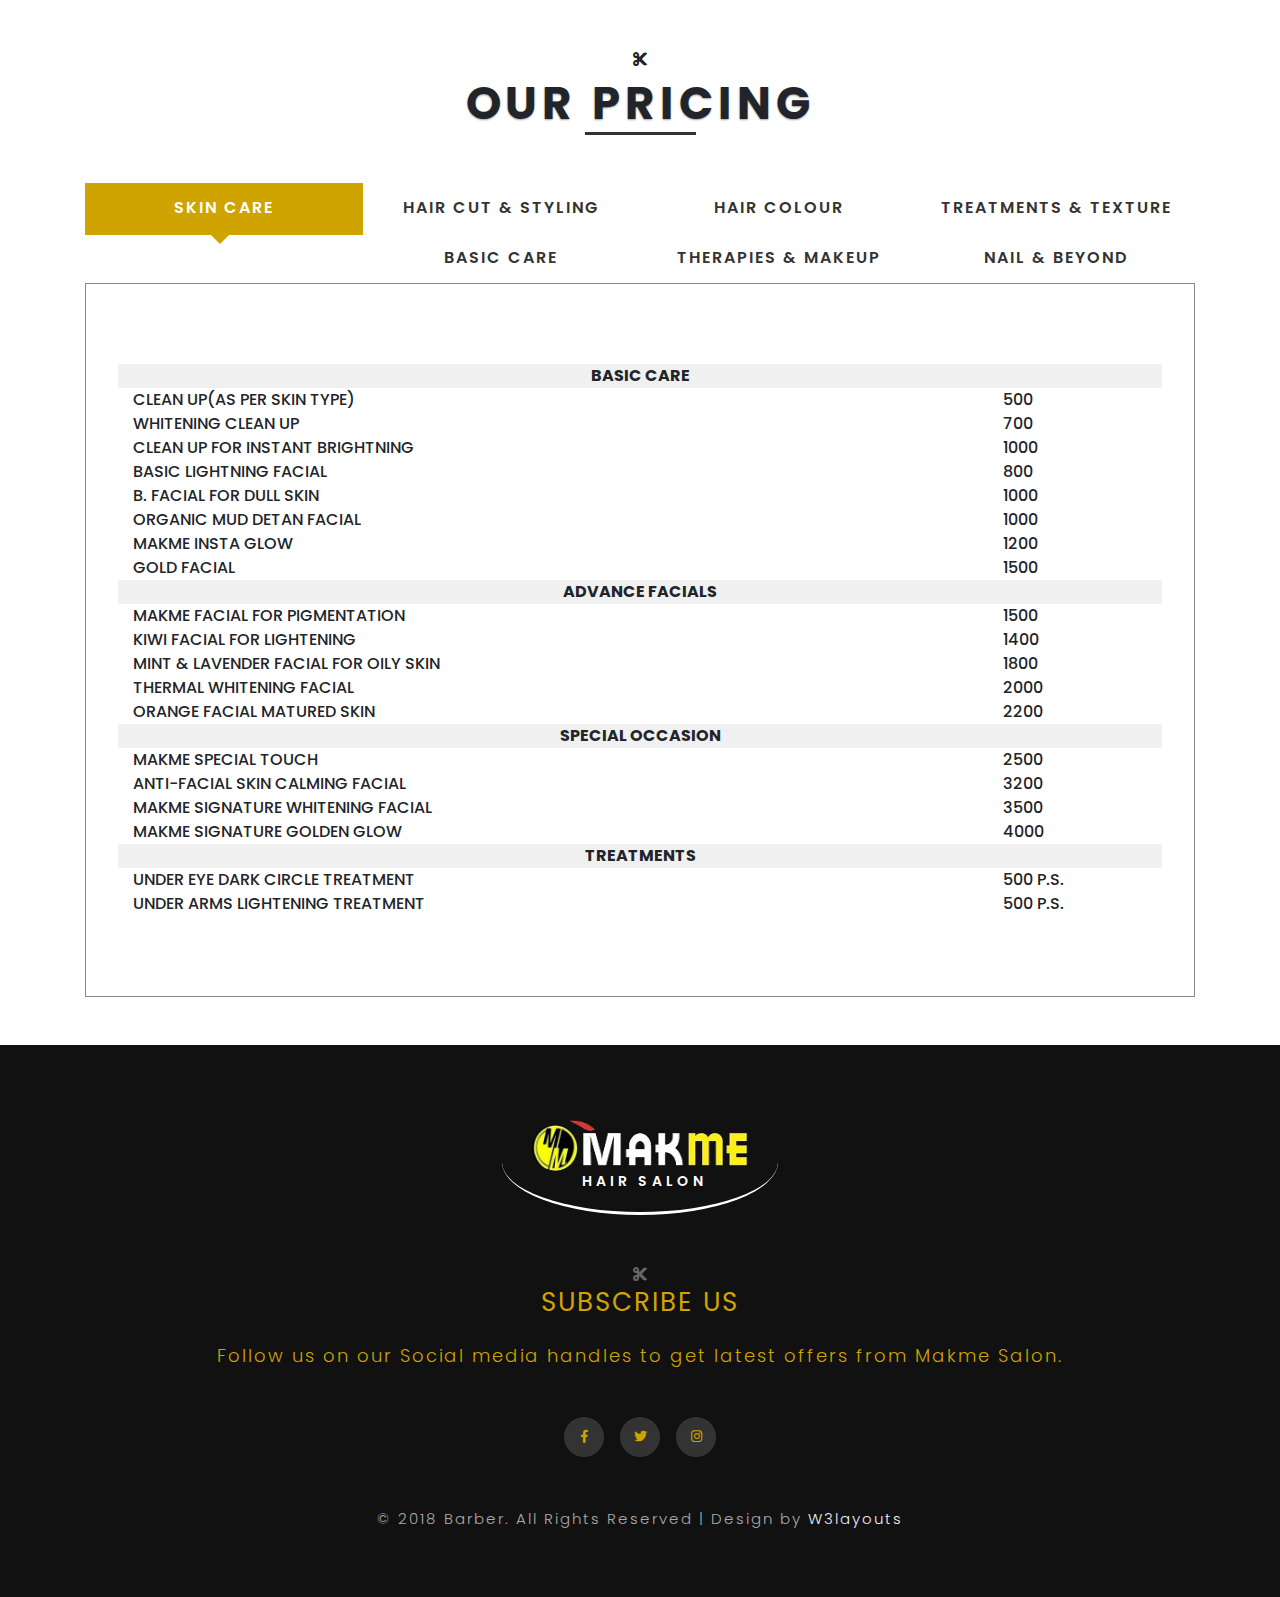
==== commit 9129da26: "commit latest changes in the pricelist" ====
--- a/pricelist.html
+++ b/pricelist.html
@@ -38,7 +38,7 @@
     <!-- css files -->
     <link rel="stylesheet" href="css/bootstrap.css">
     <!-- Bootstrap-Core-CSS -->
-    <link rel="stylesheet" href="css/style.css" type="text/css" media="all" />
+    <link rel="stylesheet" href="css/style.css?v=1.0" type="text/css" media="all" />
     <!-- Style-CSS -->
     <link rel="stylesheet" href="css/fontawesome-all.css">
     <!-- Font-Awesome-Icons-CSS -->
@@ -87,112 +87,717 @@
             <div class="responsive_tabs">
                 <div id="horizontalTab">
                     <ul class="resp-tabs-list">
+                        <li>Skin Care</li>
                         <li>Hair Cut & Styling</li>
-                        <li>Hair Color</li>
-                        <li>Grooming</li>
+                        <li>Hair Colour</li>
+                        <li>Treatments & Texture</li>
                         <li>Basic Care</li>
+                        <li>Therapies & Makeup</li>
+                        <li>Nail & Beyond</li>
                     </ul>
                     <div class="resp-tabs-container">
                         <!--/tab_one-->
-                        <div class="tab1">
-                            <div class="tab-info">
-                                <div class="row tab-grids">
-                                    <div class="col-md-6">
-                                        <h3>Classic Hair Cut (Men) <span class="price">200₹</span></h3>
-                                        <br>
-                                        <h3>Shaving <span class="price"> 100₹</span></h3>
-                                        <br>
-                                        <h3>Beard Trimming <span class="price"> 100₹</span></h3>
-
-                                    </div>
-                                    <div class="col-md-6 mt-md-0 mt-3">
-                                        <h3>Classic Hair Cut (Women) <span class="price"> 200₹</span></h3><br>
-                                        <h3>Hair Wash & dray (WOMEN) <span class="price"> 300₹</span></h3><br>
-                                        <h3>Hair Cut
-                                            < 5 years (Girls) <span class="price"> 350₹</span>
-                                        </h3>
-
-                                    </div>
-
-                                </div>
+                        <div class="tab1 container">
+                            <div class="row">
+                                <div class="col-sm-12 col-md-12 col-lg-12 col-xl-12 price-tab"><span>BASIC CARE</span></div>
+                            </div>
+                            <div class="row price-row">
+                                <div class="col-sm-10 col-md-10 col-lg-10 col-xl-10 price-list"><span>Clean up(as per skin type)</span></div>
+                                <div class="col-sm-2 col-md-2 col-lg-2 col-xl-2 price-list"><span>500</span></div>
+                            </div>
+                            <div class="row price-row">
+                                <div class="col-sm-10 col-md-10 col-lg-10 col-xl-10 price-list"><span>Whitening clean up</span></div>
+                                <div class="col-sm-2 col-md-2 col-lg-2 col-xl-2 price-list"><span>700</span></div>
+                            </div>
+                            <div class="row price-row">
+                                <div class="col-sm-10 col-md-10 col-lg-10 col-xl-10 price-list"><span>Clean up for instant brightning </span></div>
+                                <div class="col-sm-2 col-md-2 col-lg-2 col-xl-2 price-list"><span>1000</span></div>
+                            </div>
+                            <div class="row price-row">
+                                <div class="col-sm-10 col-md-10 col-lg-10 col-xl-10 price-list"><span>Basic lightning facial</span></div>
+                                <div class="col-sm-2 col-md-2 col-lg-2 col-xl-2 price-list"><span>800</span></div>
+                            </div>
+                            <div class="row price-row">
+                                <div class="col-sm-10 col-md-10 col-lg-10 col-xl-10 price-list"><span>B. facial for dull skin</span></div>
+                                <div class="col-sm-2 col-md-2 col-lg-2 col-xl-2 price-list"><span>1000</span></div>
+                            </div>
+                            <div class="row price-row">
+                                <div class="col-sm-10 col-md-10 col-lg-10 col-xl-10 price-list"><span>Organic Mud Detan facial</span></div>
+                                <div class="col-sm-2 col-md-2 col-lg-2 col-xl-2 price-list"><span>1000</span></div>
+                            </div>
+                            <div class="row price-row">
+                                <div class="col-sm-10 col-md-10 col-lg-10 col-xl-10 price-list"><span>Makme insta glow</span></div>
+                                <div class="col-sm-2 col-md-2 col-lg-2 col-xl-2 price-list"><span>1200</span></div>
+                            </div>
+                            <div class="row price-row">
+                                <div class="col-sm-10 col-md-10 col-lg-10 col-xl-10 price-list"><span>Gold facial</span></div>
+                                <div class="col-sm-2 col-md-2 col-lg-2 col-xl-2 price-list"><span>1500</span></div>
+                            </div>
+                            <div class="row">
+                                <div class="col-sm-12 col-md-12 col-lg-12 col-xl-12 price-tab"><span>ADVANCE FACIALS</span></div>
+                            </div>
+                            <div class="row price-row">
+                                <div class="col-sm-10 col-md-10 col-lg-10 col-xl-10 price-list"><span>Makme facial for pigmentation</span></div>
+                                <div class="col-sm-2 col-md-2 col-lg-2 col-xl-2 price-list"><span>1500</span></div>
+                            </div>
+                            <div class="row price-row">
+                                <div class="col-sm-10 col-md-10 col-lg-10 col-xl-10 price-list"><span>Kiwi facial for lightening</span></div>
+                                <div class="col-sm-2 col-md-2 col-lg-2 col-xl-2 price-list"><span>1400</span></div>
+                            </div>
+                            <div class="row price-row">
+                                <div class="col-sm-10 col-md-10 col-lg-10 col-xl-10 price-list"><span>Mint & Lavender facial for oily skin</span></div>
+                                <div class="col-sm-2 col-md-2 col-lg-2 col-xl-2 price-list"><span>1800</span></div>
+                            </div>
+                            <div class="row price-row">
+                                <div class="col-sm-10 col-md-10 col-lg-10 col-xl-10 price-list"><span>Thermal whitening facial</span></div>
+                                <div class="col-sm-2 col-md-2 col-lg-2 col-xl-2 price-list"><span>2000</span></div>
+                            </div>
+                            <div class="row price-row">
+                                <div class="col-sm-10 col-md-10 col-lg-10 col-xl-10 price-list"><span>Orange facial matured skin</span></div>
+                                <div class="col-sm-2 col-md-2 col-lg-2 col-xl-2 price-list"><span>2200</span></div>
+                            </div>
+                            <div class="row">
+                                <div class="col-sm-12 col-md-12 col-lg-12 col-xl-12 price-tab"><span>SPECIAL OCCASION</span></div>
+                            </div>
+                            <div class="row price-row">
+                                <div class="col-sm-10 col-md-10 col-lg-10 col-xl-10 price-list"><span>Makme Special touch</span></div>
+                                <div class="col-sm-2 col-md-2 col-lg-2 col-xl-2 price-list"><span>2500</span></div>
+                            </div>
+                            <div class="row price-row">
+                                <div class="col-sm-10 col-md-10 col-lg-10 col-xl-10 price-list"><span>Anti-facial skin calming facial</span></div>
+                                <div class="col-sm-2 col-md-2 col-lg-2 col-xl-2 price-list"><span>3200</span></div>
+                            </div>
+                            <div class="row price-row">
+                                <div class="col-sm-10 col-md-10 col-lg-10 col-xl-10 price-list"><span>Makme signature whitening facial</span></div>
+                                <div class="col-sm-2 col-md-2 col-lg-2 col-xl-2 price-list"><span>3500</span></div>
+                            </div>
+                            <div class="row price-row">
+                                <div class="col-sm-10 col-md-10 col-lg-10 col-xl-10 price-list"><span>Makme signature golden glow</span></div>
+                                <div class="col-sm-2 col-md-2 col-lg-2 col-xl-2 price-list"><span>4000</span></div>
+                            </div>
+                            <div class="row">
+                                <div class="col-sm-12 col-md-12 col-lg-12 col-xl-12 price-tab"><span>TREATMENTS</span></div>
+                            </div>
+                            <div class="row price-row">
+                                <div class="col-sm-10 col-md-10 col-lg-10 col-xl-10 price-list"><span>Under eye dark circle treatment</span></div>
+                                <div class="col-sm-2 col-md-2 col-lg-2 col-xl-2 price-list"><span>500 p.s.</span></div>
+                            </div>
+                            <div class="row price-row">
+                                <div class="col-sm-10 col-md-10 col-lg-10 col-xl-10 price-list"><span>Under arms lightening treatment</span></div>
+                                <div class="col-sm-2 col-md-2 col-lg-2 col-xl-2 price-list"><span>500 p.s.</span></div>
                             </div>
                         </div>
                         <!--//tab_one-->
                         <!--/tab_two-->
-                        <div class="tab2">
-
-                            <div class="tab-info">
-                                <div class="row tab-grids">
-                                    <div class="col-md-6">
-                                        <h3>Global Basic S/L (Men) <span class="price">700 / 900₹</span></h3>
-                                        <br>
-                                        <h3>Global Fashion S/L (Men) <span class="price"> 850 / 1250₹</span></h3>
-                                        <br>
-                                        <h3>Beard <span class="price"> 350₹</span></h3>
-
-                                    </div>
-                                    <div class="col-md-6 mt-md-0 mt-3">
-                                        <h3>Global - Short (Women) <span class="price"> 2000₹</span></h3><br>
-                                        <h3>Global - Medium (Women)<span class="price"> 3500₹</span></h3><br>
-                                        <h3>Global - Long (Women)<span class="price"> 4500₹</span></h3>
-
-                                    </div>
-                                </div>
-                            </div>
+                        <div class="tab2 container">
+                            <div class="row">
+                                <div class="col-sm-12 col-md-12 col-lg-12 col-xl-12 price-tab"><span>WOMENS</span></div>
+                            </div>
+                            <div class="row price-row">
+                                <div class="col-sm-10 col-md-10 col-lg-10 col-xl-10 price-list"><span>Hair cut with style director(strictly with appointment)</span></div>
+                                <div class="col-sm-2 col-md-2 col-lg-2 col-xl-2 price-list"><span>1000</span></div>
+                            </div>
+                            <div class="row price-row">
+                                <div class="col-sm-10 col-md-10 col-lg-10 col-xl-10 price-list"><span>Creative cut(with stylist)</span></div>
+                                <div class="col-sm-2 col-md-2 col-lg-2 col-xl-2 price-list"><span>600</span></div>
+                            </div>
+                            <div class="row price-row">
+                                <div class="col-sm-10 col-md-10 col-lg-10 col-xl-10 price-list"><span>Creative cut(with senior stylist)</span></div>
+                                <div class="col-sm-2 col-md-2 col-lg-2 col-xl-2 price-list"><span>800</span></div>
+                            </div>
+                            <div class="row price-row">
+                                <div class="col-sm-10 col-md-10 col-lg-10 col-xl-10 price-list"><span>Basic length trimming(No styling)</span></div>
+                                <div class="col-sm-2 col-md-2 col-lg-2 col-xl-2 price-list"><span>400</span></div>
+                            </div>
+                            <div class="row price-row">
+                                <div class="col-sm-10 col-md-10 col-lg-10 col-xl-10 price-list"><span>Hair cut for(below 5 years)</span></div>
+                                <div class="col-sm-2 col-md-2 col-lg-2 col-xl-2 price-list"><span>350 onwards</span></div>
+                            </div>
+                            <div class="row price-row">
+                                <div class="col-sm-10 col-md-10 col-lg-10 col-xl-10 price-list"><span>Hair wash and dry</span></div>
+                                <div class="col-sm-2 col-md-2 col-lg-2 col-xl-2 price-list"><span>300</span></div>
+                            </div>
+
+                            <div class="row">
+                                <div class="col-sm-12 col-md-12 col-lg-12 col-xl-12 price-tab"><span>MENS</span></div>
+                            </div>
+                            <div class="row price-row">
+                                <div class="col-sm-10 col-md-10 col-lg-10 col-xl-10 price-list"><span>Hair cut with style director(strictly with appointment)</span></div>
+                                <div class="col-sm-2 col-md-2 col-lg-2 col-xl-2 price-list"><span>500</span></div>
+                            </div>
+                            <div class="row price-row">
+                                <div class="col-sm-10 col-md-10 col-lg-10 col-xl-10 price-list"><span>Cut & finish</span></div>
+                                <div class="col-sm-2 col-md-2 col-lg-2 col-xl-2 price-list"><span>200</span></div>
+                            </div>
+                            <div class="row price-row">
+                                <div class="col-sm-10 col-md-10 col-lg-10 col-xl-10 price-list"><span>Styling cut & finish</span></div>
+                                <div class="col-sm-2 col-md-2 col-lg-2 col-xl-2 price-list"><span>300</span></div>
+                            </div>
+                            <div class="row price-row">
+                                <div class="col-sm-10 col-md-10 col-lg-10 col-xl-10 price-list"><span>Shaving</span></div>
+                                <div class="col-sm-2 col-md-2 col-lg-2 col-xl-2 price-list"><span>100</span></div>
+                            </div>
+                            <div class="row price-row">
+                                <div class="col-sm-10 col-md-10 col-lg-10 col-xl-10 price-list"><span>Beard trimming</span></div>
+                                <div class="col-sm-2 col-md-2 col-lg-2 col-xl-2 price-list"><span>100</span></div>
+                            </div>
+                            <div class="row price-row">
+                                <div class="col-sm-10 col-md-10 col-lg-10 col-xl-10 price-list"><span>Boys haircut below 5 yrs</span></div>
+                                <div class="col-sm-2 col-md-2 col-lg-2 col-xl-2 price-list"><span>150</span></div>
+                            </div>
+                            <div class="row price-row">
+                                <div class="col-sm-10 col-md-10 col-lg-10 col-xl-10 price-list"><span>shampoo</span></div>
+                                <div class="col-sm-2 col-md-2 col-lg-2 col-xl-2 price-list"><span>75</span></div>
+                            </div>
+                            <div class="row price-row">
+                                <div class="col-sm-10 col-md-10 col-lg-10 col-xl-10 price-list"><span>Styling</span></div>
+                                <div class="col-sm-2 col-md-2 col-lg-2 col-xl-2 price-list"><span>100</span></div>
+                            </div>
+                            <div class="row price-row">
+                                <div class="col-sm-10 col-md-10 col-lg-10 col-xl-10 price-list"><span>Styling beard</span></div>
+                                <div class="col-sm-2 col-md-2 col-lg-2 col-xl-2 price-list"><span>150</span></div>
+                            </div>
+                            <div class="row">
+                                <div class="col-sm-12 col-md-12 col-lg-12 col-xl-12 price-tab"><span>STYLING</span></div>
+                            </div>
+                            <div class="row price-row">
+                                <div class="col-sm-10 col-md-10 col-lg-10 col-xl-10 price-list"><span>Blow dry(short/med/long)</span></div>
+                                <div class="col-sm-2 col-md-2 col-lg-2 col-xl-2 price-list"><span>350/450/550</span></div>
+                            </div>
+                            <div class="row price-row">
+                                <div class="col-sm-10 col-md-10 col-lg-10 col-xl-10 price-list"><span>Temporary Straighting</span></div>
+                                <div class="col-sm-2 col-md-2 col-lg-2 col-xl-2 price-list"><span>450/550/650</span></div>
+                            </div>
+                            <div class="row price-row">
+                                <div class="col-sm-10 col-md-10 col-lg-10 col-xl-10 price-list"><span>Tongs</span></div>
+                                <div class="col-sm-2 col-md-2 col-lg-2 col-xl-2 price-list"><span>550/650/750</span></div>
+                            </div>
+                            <div class="row price-row">
+                                <div class="col-sm-10 col-md-10 col-lg-10 col-xl-10 price-list"><span>Hair up styling</span></div>
+                                <div class="col-sm-2 col-md-2 col-lg-2 col-xl-2 price-list"><span>1000 onwards</span></div>
+                            </div>
+
+                            <div class="row price-row">
+                                <div class="col-sm-10 col-md-10 col-lg-10 col-xl-10 price-list"><span>Thickness may charge extra</span></div>
+                                <div class="col-sm-2 col-md-2 col-lg-2 col-xl-2 price-list"><span>500 p.s.</span></div>
+                            </div>
+
                         </div>
                         <!--//tab_two-->
                         <!--/tab_three-->
-                        <div class="tab3">
-
-                            <div class="tab-info">
-                                <div class="row tab-grids">
-                                    <div class="col-md-6">
-                                        <h3>Eyebrow <span class="price">30₹</span></h3>
-                                        <br>
-                                        <h3>Upper Lip/Chin <span class="price"> 30₹</span></h3>
-                                        <br>
-                                        <h3>Full Face <span class="price"> 200₹</span></h3>
-
-                                    </div>
-                                    <div class="col-md-6 mt-md-0 mt-3">
-                                        <h3>Forehead<span class="price">30₹</span></h3><br>
-                                        <h3>D tab Pack<span class="price"> 800₹</span></h3><br>
-                                        <h3>Face Wax<span class="price"> 200/350₹</span></h3>
-                                    </div>
-                                </div>
-                            </div>
+                        <div class="tab3 container">
+                            <div class="row">
+                                <div class="col-sm-12 col-md-12 col-lg-12 col-xl-12 price-tab"><span>WOMENS</span></div>
+                            </div>
+                            <div class="row price-row">
+                                <div class="col-sm-10 col-md-10 col-lg-10 col-xl-10 price-list"><span>Touch up to 1 inch</span></div>
+                                <div class="col-sm-2 col-md-2 col-lg-2 col-xl-2 price-list"><span>1200</span></div>
+                            </div>
+                            <div class="row price-row">
+                                <div class="col-sm-10 col-md-10 col-lg-10 col-xl-10 price-list"><span>Touch up to 2 inch</span></div>
+                                <div class="col-sm-2 col-md-2 col-lg-2 col-xl-2 price-list"><span>1800</span></div>
+                            </div>
+                            <div class="row price-row">
+                                <div class="col-sm-10 col-md-10 col-lg-10 col-xl-10 price-list"><span>Gloabl(Short)</span></div>
+                                <div class="col-sm-2 col-md-2 col-lg-2 col-xl-2 price-list"><span>2000</span></div>
+                            </div>
+                            <div class="row price-row">
+                                <div class="col-sm-10 col-md-10 col-lg-10 col-xl-10 price-list"><span>Gloabl(Medium)</span></div>
+                                <div class="col-sm-2 col-md-2 col-lg-2 col-xl-2 price-list"><span>3500</span></div>
+                            </div>
+                            <div class="row price-row">
+                                <div class="col-sm-10 col-md-10 col-lg-10 col-xl-10 price-list"><span>Pure pigment fashion color(per foil)</span></div>
+                                <div class="col-sm-2 col-md-2 col-lg-2 col-xl-2 price-list"><span>700</span></div>
+                            </div>
+                            <div class="row price-row">
+                                <div class="col-sm-10 col-md-10 col-lg-10 col-xl-10 price-list"><span>H/L per foil</span></div>
+                                <div class="col-sm-2 col-md-2 col-lg-2 col-xl-2 price-list"><span>350</span></div>
+                            </div>
+                            <div class="row price-row">
+                                <div class="col-sm-10 col-md-10 col-lg-10 col-xl-10 price-list"><span>H/L Global</span></div>
+                                <div class="col-sm-2 col-md-2 col-lg-2 col-xl-2 price-list"><span>4500</span></div>
+                            </div>
+                            <div class="row price-row">
+                                <div class="col-sm-10 col-md-10 col-lg-10 col-xl-10 price-list"><span>H/L half head</span></div>
+                                <div class="col-sm-2 col-md-2 col-lg-2 col-xl-2 price-list"><span>3000</span></div>
+                            </div>
+                            <div class="row price-row">
+                                <div class="col-sm-10 col-md-10 col-lg-10 col-xl-10 price-list"><span>Creative Coloring P/G</span></div>
+                                <div class="col-sm-2 col-md-2 col-lg-2 col-xl-2 price-list"><span>3000 | 550</span></div>
+                            </div>
+                            <div class="row price-row">
+                                <div class="col-sm-10 col-md-10 col-lg-10 col-xl-10 price-list"><span></span></div>
+                                <div class="col-sm-2 col-md-2 col-lg-2 col-xl-2 price-list"><span>(Thickness may charge extra)</span></div>
+                            </div>
+                            <div class="row">
+                                <div class="col-sm-12 col-md-12 col-lg-12 col-xl-12 price-tab"><span>MENS</span></div>
+                            </div>
+                            <div class="row price-row">
+                                <div class="col-sm-10 col-md-10 col-lg-10 col-xl-10 price-list"><span>Global basic S/L</span></div>
+                                <div class="col-sm-2 col-md-2 col-lg-2 col-xl-2 price-list"><span>700 | 900</span></div>
+                            </div>
+                            <div class="row price-row">
+                                <div class="col-sm-10 col-md-10 col-lg-10 col-xl-10 price-list"><span>Global fashion S/L</span></div>
+                                <div class="col-sm-2 col-md-2 col-lg-2 col-xl-2 price-list"><span>850 / 1200</span></div>
+                            </div>
+                            <div class="row price-row">
+                                <div class="col-sm-10 col-md-10 col-lg-10 col-xl-10 price-list"><span>Beard</span></div>
+                                <div class="col-sm-2 col-md-2 col-lg-2 col-xl-2 price-list"><span>350</span></div>
+                            </div>
+                            <div class="row price-row">
+                                <div class="col-sm-10 col-md-10 col-lg-10 col-xl-10 price-list"><span>H/L per foil</span></div>
+                                <div class="col-sm-2 col-md-2 col-lg-2 col-xl-2 price-list"><span>250</span></div>
+                            </div>
+                            <div class="row price-row">
+                                <div class="col-sm-10 col-md-10 col-lg-10 col-xl-10 price-list"><span>H/L global</span></div>
+                                <div class="col-sm-2 col-md-2 col-lg-2 col-xl-2 price-list"><span>900</span></div>
+                            </div>
+
                         </div>
                         <!--//tab_three-->
                         <!--/tab_four-->
                         <div class="tab4">
-
                             <div class="tab-info">
-                                <div class="row tab-grids">
-                                    <div class="col-md-6">
-                                        <h3>Basic Pedicure <span class="price">450₹</span></h3>
-                                        <br>
-                                        <h3>Basic Manicure <span class="price"> 350₹</span></h3>
-                                        <br>
-                                        <h3>Foot Massage <span class="price"> 500₹</span></h3>
-
-                                    </div>
-                                    <div class="col-md-6 mt-md-0 mt-3">
-                                        <h3>French Pedicure <span class="price"> 500₹ </span></h3><br>
-                                        <h3>French Manicure <span class="price"> 400₹</span></h3><br>
-                                        <h3>Nail Paint Change <span class="price"> 100₹</span></h3>
-
-                                    </div>
+                                <div class="row">
+                                    <div class="col-sm-12 col-md-12 col-lg-12 col-xl-12 price-tab"><span>HAIR TREATMENTS</span></div>
+                                </div>
+                                <div class="row price-row">
+                                    <div class="col-sm-10 col-md-10 col-lg-10 col-xl-10 price-list"><span>Protein treatment</span></div>
+                                    <div class="col-sm-2 col-md-2 col-lg-2 col-xl-2 price-list"><span>1400 onwards</span></div>
+                                </div>
+                                <div class="row price-row">
+                                    <div class="col-sm-10 col-md-10 col-lg-10 col-xl-10 price-list"><span>Repairs the hair from the cortex(heart of hair)</span></div>
+                                    <div class="col-sm-2 col-md-2 col-lg-2 col-xl-2 price-list"><span></span></div>
+                                </div>
+                                <div class="row price-row">
+                                    <div class="col-sm-10 col-md-10 col-lg-10 col-xl-10 price-list"><span>Loreal hair spa for Women S/M/L</span></div>
+                                    <div class="col-sm-2 col-md-2 col-lg-2 col-xl-2 price-list"><span>900/1200/1500</span></div>
+                                </div>
+                                <div class="row price-row">
+                                    <div class="col-sm-10 col-md-10 col-lg-10 col-xl-10 price-list"><span>Relaxing and Nousrishing Treatment</span></div>
+                                    <div class="col-sm-2 col-md-2 col-lg-2 col-xl-2 price-list"><span></span></div>
+                                </div>
+                                <div class="row price-row">
+                                    <div class="col-sm-10 col-md-10 col-lg-10 col-xl-10 price-list"><span>Hair spa for men</span></div>
+                                    <div class="col-sm-2 col-md-2 col-lg-2 col-xl-2 price-list"><span>500 | 800</span></div>
+                                </div>
+                                <div class="row price-row">
+                                    <div class="col-sm-10 col-md-10 col-lg-10 col-xl-10 price-list"><span>Relaxing and Nousrishing Treatment</span></div>
+                                    <div class="col-sm-2 col-md-2 col-lg-2 col-xl-2 price-list"><span></span></div>
+                                </div>
+                                <div class="row price-row">
+                                    <div class="col-sm-10 col-md-10 col-lg-10 col-xl-10 price-list"><span>Hair spa extra scoop</span></div>
+                                    <div class="col-sm-2 col-md-2 col-lg-2 col-xl-2 price-list"><span>200</span></div>
+                                </div>
+                                <div class="row price-row">
+                                    <div class="col-sm-10 col-md-10 col-lg-10 col-xl-10 price-list"><span>Organic spa</span></div>
+                                    <div class="col-sm-2 col-md-2 col-lg-2 col-xl-2 price-list"><span>1800 onwards</span></div>
+                                </div>
+                                <div class="row price-row">
+                                    <div class="col-sm-10 col-md-10 col-lg-10 col-xl-10 price-list"><span>Deep nourishing & intense repairing treatment for thick and damaged hair</span></div>
+                                    <div class="col-sm-2 col-md-2 col-lg-2 col-xl-2 price-list"><span></span></div>
+                                </div>
+                                <div class="row price-row">
+                                    <div class="col-sm-10 col-md-10 col-lg-10 col-xl-10 price-list"><span>Clear dose</span></div>
+                                    <div class="col-sm-2 col-md-2 col-lg-2 col-xl-2 price-list"><span>900 onwards</span></div>
+                                </div>
+                                <div class="row price-row">
+                                    <div class="col-sm-10 col-md-10 col-lg-10 col-xl-10 price-list"><span>Deep cleansing treatment for dandruff</span></div>
+                                    <div class="col-sm-2 col-md-2 col-lg-2 col-xl-2 price-list"><span></span></div>
+                                </div>
+                                <div class="row price-row">
+                                    <div class="col-sm-10 col-md-10 col-lg-10 col-xl-10 price-list"><span>Head Massage(coconu oil) with wash and dry</span></div>
+                                    <div class="col-sm-2 col-md-2 col-lg-2 col-xl-2 price-list"><span>550/400</span></div>
+                                </div>
+                                <div class="row price-row">
+                                    <div class="col-sm-10 col-md-10 col-lg-10 col-xl-10 price-list"><span>Hair fall treatment</span></div>
+                                    <div class="col-sm-2 col-md-2 col-lg-2 col-xl-2 price-list"><span>1000 p.s.</span></div>
+                                </div>
+                                <div class="row">
+                                    <div class="col-sm-12 col-md-12 col-lg-12 col-xl-12 price-tab"><span>TEXTURE CHANGE</span></div>
+                                </div>
+                                <div class="row price-row">
+                                    <div class="col-sm-10 col-md-10 col-lg-10 col-xl-10 price-list"><span>Makme signature permanent blow dry</span></div>
+                                    <div class="col-sm-2 col-md-2 col-lg-2 col-xl-2 price-list"><span>4000 onwards</span></div>
+                                </div>
+                                <div class="row price-row">
+                                    <div class="col-sm-10 col-md-10 col-lg-10 col-xl-10 price-list"><span>Straightening S/M/L</span></div>
+                                    <div class="col-sm-2 col-md-2 col-lg-2 col-xl-2 price-list"><span>4000 | 6000 | 7500</span></div>
+                                </div>
+                                <div class="row price-row">
+                                    <div class="col-sm-10 col-md-10 col-lg-10 col-xl-10 price-list"><span>Smoothing S/M/L</span></div>
+                                    <div class="col-sm-2 col-md-2 col-lg-2 col-xl-2 price-list"><span>3500 | 5500 | 7000</span></div>
+                                </div>
+                                <div class="row price-row">
+                                    <div class="col-sm-10 col-md-10 col-lg-10 col-xl-10 price-list"><span>Rebounding S/M/L</span></div>
+                                    <div class="col-sm-2 col-md-2 col-lg-2 col-xl-2 price-list"><span>4000 | 6500 | 8000</span></div>
+                                </div>
+                                <div class="row price-row">
+                                    <div class="col-sm-10 col-md-10 col-lg-10 col-xl-10 price-list"><span>Perming S/M/L</span></div>
+                                    <div class="col-sm-2 col-md-2 col-lg-2 col-xl-2 price-list"><span>4000 | 6500 | 8000</span></div>
+                                </div>
+                                <div class="row price-row">
+                                    <div class="col-sm-10 col-md-10 col-lg-10 col-xl-10 price-list"><span>Keratin treatment</span></div>
+                                    <div class="col-sm-2 col-md-2 col-lg-2 col-xl-2 price-list"><span>6000 onwards</span></div>
+                                </div>
+                                <div class="row price-row">
+                                    <div class="col-sm-10 col-md-10 col-lg-10 col-xl-10 price-list"><span>Cysteine complex</span></div>
+                                    <div class="col-sm-2 col-md-2 col-lg-2 col-xl-2 price-list"><span>7000 onwards</span></div>
+                                </div>
+                                <div class="row price-row">
+                                    <div class="col-sm-10 col-md-10 col-lg-10 col-xl-10 price-list"><span>A protein coating treatment for freezy hair</span></div>
+                                    <div class="col-sm-2 col-md-2 col-lg-2 col-xl-2 price-list"><span></span></div>
+                                </div>
+                                <div class="row price-row">
+                                    <div class="col-sm-10 col-md-10 col-lg-10 col-xl-10 price-list"><span>Super silk</span></div>
+                                    <div class="col-sm-2 col-md-2 col-lg-2 col-xl-2 price-list"><span>7000 onwards</span></div>
+                                </div>
+                                <div class="row price-row">
+                                    <div class="col-sm-10 col-md-10 col-lg-10 col-xl-10 price-list"><span>Hair makeup for very damaged hair</span></div>
+                                    <div class="col-sm-2 col-md-2 col-lg-2 col-xl-2 price-list"><span>(Thickness may charge extra)</span></div>
+                                </div>
+                                <div class="row price-row">
+                                    <div class="col-sm-10 col-md-10 col-lg-10 col-xl-10 price-list"><span></span></div>
+                                    <div class="col-sm-2 col-md-2 col-lg-2 col-xl-2 price-list"><span>+ Taxes as Applicable</span></div>
                                 </div>
                             </div>
                         </div>
-                        <!--//tab_four-->
-                        <div class="clearfix"> </div>
+                        <div class="tab5 container">
+
+                            <div class="tab-info">
+                                <div class="row">
+                                    <div class="col-sm-12 col-md-12 col-lg-12 col-xl-12 price-tab"><span>GROOMING</span></div>
+                                </div>
+                                <div class="row price-row">
+                                    <div class="col-sm-10 col-md-10 col-lg-10 col-xl-10 price-list"><span>Eyebrow</span></div>
+                                    <div class="col-sm-2 col-md-2 col-lg-2 col-xl-2 price-list"><span>30</span></div>
+                                </div>
+                                <div class="row price-row">
+                                    <div class="col-sm-10 col-md-10 col-lg-10 col-xl-10 price-list"><span>Upper lip/Chin</span></div>
+                                    <div class="col-sm-2 col-md-2 col-lg-2 col-xl-2 price-list"><span>30</span></div>
+                                </div>
+                                <div class="row price-row">
+                                    <div class="col-sm-10 col-md-10 col-lg-10 col-xl-10 price-list"><span>Forehead</span></div>
+                                    <div class="col-sm-2 col-md-2 col-lg-2 col-xl-2 price-list"><span>30</span></div>
+                                </div>
+                                <div class="row price-row">
+                                    <div class="col-sm-10 col-md-10 col-lg-10 col-xl-10 price-list"><span>full face</span></div>
+                                    <div class="col-sm-2 col-md-2 col-lg-2 col-xl-2 price-list"><span>200</span></div>
+                                </div>
+                                <div class="row">
+                                    <div class="col-sm-12 col-md-12 col-lg-12 col-xl-12 price-tab"><span>WAXING SUGAR | RICA</span></div>
+                                </div>
+                                <div class="row price-row">
+                                    <div class="col-sm-10 col-md-10 col-lg-10 col-xl-10 price-list"><span>Full arms</span></div>
+                                    <div class="col-sm-2 col-md-2 col-lg-2 col-xl-2 price-list"><span>250 | 450</span></div>
+                                </div>
+                                <div class="row price-row">
+                                    <div class="col-sm-10 col-md-10 col-lg-10 col-xl-10 price-list"><span>3/4 Legs</span></div>
+                                    <div class="col-sm-2 col-md-2 col-lg-2 col-xl-2 price-list"><span>300 | 550</span></div>
+                                </div>
+                                <div class="row price-row">
+                                    <div class="col-sm-10 col-md-10 col-lg-10 col-xl-10 price-list"><span>Full legs</span></div>
+                                    <div class="col-sm-2 col-md-2 col-lg-2 col-xl-2 price-list"><span>350 | 650</span></div>
+                                </div>
+                                <div class="row price-row">
+                                    <div class="col-sm-10 col-md-10 col-lg-10 col-xl-10 price-list"><span>Under arms</span></div>
+                                    <div class="col-sm-2 col-md-2 col-lg-2 col-xl-2 price-list"><span>80 | 100</span></div>
+                                </div>
+                                <div class="row price-row">
+                                    <div class="col-sm-10 col-md-10 col-lg-10 col-xl-10 price-list"><span>half leg</span></div>
+                                    <div class="col-sm-2 col-md-2 col-lg-2 col-xl-2 price-list"><span>450</span></div>
+                                </div>
+                                <div class="row price-row">
+                                    <div class="col-sm-10 col-md-10 col-lg-10 col-xl-10 price-list"><span>half arms</span></div>
+                                    <div class="col-sm-2 col-md-2 col-lg-2 col-xl-2 price-list"><span>150 | 300</span></div>
+                                </div>
+                                <div class="row price-row">
+                                    <div class="col-sm-10 col-md-10 col-lg-10 col-xl-10 price-list"><span>full body</span></div>
+                                    <div class="col-sm-2 col-md-2 col-lg-2 col-xl-2 price-list"><span>2000 | 4000</span></div>
+                                </div>
+                                <div class="row price-row">
+                                    <div class="col-sm-10 col-md-10 col-lg-10 col-xl-10 price-list"><span>Bikini line</span></div>
+                                    <div class="col-sm-2 col-md-2 col-lg-2 col-xl-2 price-list"><span>1500</span></div>
+                                </div>
+                                <div class="row price-row">
+                                    <div class="col-sm-10 col-md-10 col-lg-10 col-xl-10 price-list"><span>Back/Front</span></div>
+                                    <div class="col-sm-2 col-md-2 col-lg-2 col-xl-2 price-list"><span>400 | 750</span></div>
+                                </div>
+                                <div class="row">
+                                    <div class="col-sm-10 col-md-10 col-lg-10 col-xl-10 price-list"><span>Back/Front half</span></div>
+                                    <div class="col-sm-2 col-md-2 col-lg-2 col-xl-2 price-list"><span>330 | 550</span></div>
+                                </div>
+                                <div class="row price-row">
+                                    <div class="col-sm-10 col-md-10 col-lg-10 col-xl-10 price-list"><span>Face Wax</span></div>
+                                    <div class="col-sm-2 col-md-2 col-lg-2 col-xl-2 price-list"><span>200 | 350</span></div>
+                                </div>
+                                <div class="row price-row">
+                                    <div class="col-sm-10 col-md-10 col-lg-10 col-xl-10 price-list"><span>U. Lip/Side lock/Chin/Forehead </span></div>
+                                    <div class="col-sm-2 col-md-2 col-lg-2 col-xl-2 price-list"><span>30 | 50</span></div>
+                                </div>
+                                <div class="row">
+                                    <div class="col-sm-12 col-md-12 col-lg-12 col-xl-12 price-tab"><span>BLEACH & D TAN</span></div>
+                                </div>
+                                <div class="row price-row">
+                                    <div class="col-sm-10 col-md-10 col-lg-10 col-xl-10 price-list"><span>D Tan Pack</span></div>
+                                    <div class="col-sm-2 col-md-2 col-lg-2 col-xl-2 price-list"><span>800</span></div>
+                                </div>
+                                <div class="row price-row">
+                                    <div class="col-sm-10 col-md-10 col-lg-10 col-xl-10 price-list"><span>Face</span></div>
+                                    <div class="col-sm-2 col-md-2 col-lg-2 col-xl-2 price-list"><span>350</span></div>
+                                </div>
+                                <div class="row price-row">
+                                    <div class="col-sm-10 col-md-10 col-lg-10 col-xl-10 price-list"><span>Face & Neck</span></div>
+                                    <div class="col-sm-2 col-md-2 col-lg-2 col-xl-2 price-list"><span>500</span></div>
+                                </div>
+                                <div class="row price-row">
+                                    <div class="col-sm-10 col-md-10 col-lg-10 col-xl-10 price-list"><span>Full hand</span></div>
+                                    <div class="col-sm-2 col-md-2 col-lg-2 col-xl-2 price-list"><span>750</span></div>
+                                </div>
+                                <div class="row price-row">
+                                    <div class="col-sm-10 col-md-10 col-lg-10 col-xl-10 price-list"><span>Full Leg</span></div>
+                                    <div class="col-sm-2 col-md-2 col-lg-2 col-xl-2 price-list"><span>900</span></div>
+                                </div>
+                                <div class="row price-row">
+                                    <div class="col-sm-10 col-md-10 col-lg-10 col-xl-10 price-list"><span>Front/Back</span></div>
+                                    <div class="col-sm-2 col-md-2 col-lg-2 col-xl-2 price-list"><span>750</span></div>
+                                </div>
+                                <div class="row price-row">
+                                    <div class="col-sm-10 col-md-10 col-lg-10 col-xl-10 price-list"><span>Body</span></div>
+                                    <div class="col-sm-2 col-md-2 col-lg-2 col-xl-2 price-list"><span>2500</span></div>
+                                </div>
+
+                                <div class="row price-row">
+                                    <div class="col-sm-10 col-md-10 col-lg-10 col-xl-10 price-list"><span></span></div>
+                                    <div class="col-sm-2 col-md-2 col-lg-2 col-xl-2 price-list"><span>+ Taxes as Applicable</span></div>
+                                </div>
+                            </div>
+                            <!--//tab_four-->
+                            <div class="clearfix"> </div>
+                        </div>
+                        <div class="tab6 container">
+
+                            <div class="tab-info">
+                                <div class="row">
+                                    <div class="col-sm-12 col-md-12 col-lg-12 col-xl-12 price-tab"><span>BODY THERAPIES(ONLY WOMEN)</span></div>
+                                </div>
+                                <div class="row price-row">
+                                    <div class="col-sm-10 col-md-10 col-lg-10 col-xl-10 price-list"><span>Neck & Shoulder Massage</span></div>
+                                    <div class="col-sm-2 col-md-2 col-lg-2 col-xl-2 price-list"><span>400</span></div>
+                                </div>
+                                <div class="row price-row">
+                                    <div class="col-sm-10 col-md-10 col-lg-10 col-xl-10 price-list"><span>Shoulder & Back Massage</span></div>
+                                    <div class="col-sm-2 col-md-2 col-lg-2 col-xl-2 price-list"><span>550</span></div>
+                                </div>
+                                <div class="row price-row">
+                                    <div class="col-sm-10 col-md-10 col-lg-10 col-xl-10 price-list"><span>Body Polishing</span></div>
+                                    <div class="col-sm-2 col-md-2 col-lg-2 col-xl-2 price-list"><span>1500</span></div>
+                                </div>
+                                <div class="row price-row">
+                                    <div class="col-sm-10 col-md-10 col-lg-10 col-xl-10 price-list"><span>Essential body polish</span></div>
+                                    <div class="col-sm-2 col-md-2 col-lg-2 col-xl-2 price-list"><span>2500</span></div>
+                                </div>
+                                <div class="row price-row">
+                                    <div class="col-sm-10 col-md-10 col-lg-10 col-xl-10 price-list"><span>(for smooth and moisturised skin) </span></div>
+                                    <div class="col-sm-2 col-md-2 col-lg-2 col-xl-2 price-list"><span></span></div>
+                                </div>
+                                <div class="row price-row">
+                                    <div class="col-sm-10 col-md-10 col-lg-10 col-xl-10 price-list"><span>Premium body polishing</span></div>
+                                    <div class="col-sm-2 col-md-2 col-lg-2 col-xl-2 price-list"><span>3500</span></div>
+                                </div>
+                                <div class="row price-row">
+                                    <div class="col-sm-10 col-md-10 col-lg-10 col-xl-10 price-list"><span>Back polishing</span></div>
+                                    <div class="col-sm-2 col-md-2 col-lg-2 col-xl-2 price-list"><span>1050</span></div>
+                                </div>
+                                <div class="row">
+                                    <div class="col-sm-12 col-md-12 col-lg-12 col-xl-12 price-tab"><span>MAKEUPS</span></div>
+                                </div>
+                                <div class="row price-row">
+                                    <div class="col-sm-10 col-md-10 col-lg-10 col-xl-10 price-list"><span>Party Make up</span></div>
+                                    <div class="col-sm-2 col-md-2 col-lg-2 col-xl-2 price-list"><span>1500 onwards</span></div>
+                                </div>
+                                <div class="row price-row">
+                                    <div class="col-sm-10 col-md-10 col-lg-10 col-xl-10 price-list"><span>Bridal Make up</span></div>
+                                    <div class="col-sm-2 col-md-2 col-lg-2 col-xl-2 price-list"><span>7000</span></div>
+                                </div>
+                                <div class="row price-row">
+                                    <div class="col-sm-10 col-md-10 col-lg-10 col-xl-10 price-list"><span>Reception Make up</span></div>
+                                    <div class="col-sm-2 col-md-2 col-lg-2 col-xl-2 price-list"><span>8500</span></div>
+                                </div>
+                            </div>
+                            <!--//tab_four-->
+                            <div class="clearfix"> </div>
+                        </div>
+                        <div class="tab6 container">
+
+                            <div class="tab-info">
+                                <div class="row">
+                                    <div class="col-sm-12 col-md-12 col-lg-12 col-xl-12 price-tab"><span>Feets & Hands</span></div>
+                                </div>
+                                <div class="row price-row">
+                                    <div class="col-sm-10 col-md-10 col-lg-10 col-xl-10 price-list"><span>Cut & File</span></div>
+                                    <div class="col-sm-2 col-md-2 col-lg-2 col-xl-2 price-list"><span>100</span></div>
+                                </div>
+                                <div class="row price-row">
+                                    <div class="col-sm-10 col-md-10 col-lg-10 col-xl-10 price-list"><span>Basic Pedicure</span></div>
+                                    <div class="col-sm-2 col-md-2 col-lg-2 col-xl-2 price-list"><span>450</span></div>
+                                </div>
+                                <div class="row price-row">
+                                    <div class="col-sm-10 col-md-10 col-lg-10 col-xl-10 price-list"><span>Basic Manicure</span></div>
+                                    <div class="col-sm-2 col-md-2 col-lg-2 col-xl-2 price-list"><span>350</span></div>
+                                </div>
+                                <div class="row price-row">
+                                    <div class="col-sm-10 col-md-10 col-lg-10 col-xl-10 price-list"><span>French Pedicure</span></div>
+                                    <div class="col-sm-2 col-md-2 col-lg-2 col-xl-2 price-list"><span>500</span></div>
+                                </div>
+                                <div class="row price-row">
+                                    <div class="col-sm-10 col-md-10 col-lg-10 col-xl-10 price-list"><span>French Manicure </span></div>
+                                    <div class="col-sm-2 col-md-2 col-lg-2 col-xl-2 price-list"><span>400</span></div>
+                                </div>
+                                <div class="row price-row">
+                                    <div class="col-sm-10 col-md-10 col-lg-10 col-xl-10 price-list"><span>Spa Pedicure</span></div>
+                                    <div class="col-sm-2 col-md-2 col-lg-2 col-xl-2 price-list"><span>750</span></div>
+                                </div>
+                                <div class="row price-row">
+                                    <div class="col-sm-10 col-md-10 col-lg-10 col-xl-10 price-list"><span>Spa Manicure</span></div>
+                                    <div class="col-sm-2 col-md-2 col-lg-2 col-xl-2 price-list"><span>650</span></div>
+                                </div>
+                                <div class="row price-row">
+                                    <div class="col-sm-10 col-md-10 col-lg-10 col-xl-10 price-list"><span>Crystal jelly pedicure</span></div>
+                                    <div class="col-sm-2 col-md-2 col-lg-2 col-xl-2 price-list"><span>1000</span></div>
+                                </div>
+                                <div class="row price-row">
+                                    <div class="col-sm-10 col-md-10 col-lg-10 col-xl-10 price-list"><span>Crystal jelly Manicure</span></div>
+                                    <div class="col-sm-2 col-md-2 col-lg-2 col-xl-2 price-list"><span>900</span></div>
+                                </div>
+                                <div class="row price-row">
+                                    <div class="col-sm-10 col-md-10 col-lg-10 col-xl-10 price-list"><span>Foot massage</span></div>
+                                    <div class="col-sm-2 col-md-2 col-lg-2 col-xl-2 price-list"><span>500</span></div>
+                                </div>
+                                <div class="row price-row">
+                                    <div class="col-sm-10 col-md-10 col-lg-10 col-xl-10 price-list"><span>Nail art (per nail)</span></div>
+                                    <div class="col-sm-2 col-md-2 col-lg-2 col-xl-2 price-list"><span>30 onwards</span></div>
+                                </div>
+                                <div class="row price-row">
+                                    <div class="col-sm-10 col-md-10 col-lg-10 col-xl-10 price-list"><span>Nail paint change</span></div>
+                                    <div class="col-sm-2 col-md-2 col-lg-2 col-xl-2 price-list"><span>100</span></div>
+                                </div>
+                                <div class="row">
+                                    <div class="col-sm-12 col-md-12 col-lg-12 col-xl-12 price-tab"><span>NAIL CONCEPT</span></div>
+                                </div>
+                                <div class="row price-row">
+                                    <div class="col-sm-10 col-md-10 col-lg-10 col-xl-10 price-list"><span>Acrylic nail set</span></div>
+                                    <div class="col-sm-2 col-md-2 col-lg-2 col-xl-2 price-list"><span>2000</span></div>
+                                </div>
+                                <div class="row price-row">
+                                    <div class="col-sm-10 col-md-10 col-lg-10 col-xl-10 price-list"><span>Acrylic nail set(per nail)</span></div>
+                                    <div class="col-sm-2 col-md-2 col-lg-2 col-xl-2 price-list"><span>250</span></div>
+                                </div>
+                                <div class="row price-row">
+                                    <div class="col-sm-10 col-md-10 col-lg-10 col-xl-10 price-list"><span>Acrylic set refills</span></div>
+                                    <div class="col-sm-2 col-md-2 col-lg-2 col-xl-2 price-list"><span>1200</span></div>
+                                </div>
+                                <div class="row price-row">
+                                    <div class="col-sm-10 col-md-10 col-lg-10 col-xl-10 price-list"><span>Acrylic set refills(per nail)</span></div>
+                                    <div class="col-sm-2 col-md-2 col-lg-2 col-xl-2 price-list"><span>150</span></div>
+                                </div>
+                                <div class="row price-row">
+                                    <div class="col-sm-10 col-md-10 col-lg-10 col-xl-10 price-list"><span>Acrylic overlay</span></div>
+                                    <div class="col-sm-2 col-md-2 col-lg-2 col-xl-2 price-list"><span>1850</span></div>
+                                </div>
+                                <div class="row price-row">
+                                    <div class="col-sm-10 col-md-10 col-lg-10 col-xl-10 price-list"><span>Acrylic overlay(per nail)</span></div>
+                                    <div class="col-sm-2 col-md-2 col-lg-2 col-xl-2 price-list"><span>230</span></div>
+                                </div>
+                                <div class="row price-row">
+                                    <div class="col-sm-10 col-md-10 col-lg-10 col-xl-10 price-list"><span>Acrylic removal</span></div>
+                                    <div class="col-sm-2 col-md-2 col-lg-2 col-xl-2 price-list"><span>750</span></div>
+                                </div>
+                                <div class="row price-row">
+                                    <div class="col-sm-10 col-md-10 col-lg-10 col-xl-10 price-list"><span>Acrylic removal(per nail)</span></div>
+                                    <div class="col-sm-2 col-md-2 col-lg-2 col-xl-2 price-list"><span>130</span></div>
+                                </div>
+                                <div class="row price-row">
+                                    <div class="col-sm-10 col-md-10 col-lg-10 col-xl-10 price-list"><span>Gel nail set</span></div>
+                                    <div class="col-sm-2 col-md-2 col-lg-2 col-xl-2 price-list"><span>2400</span></div>
+                                </div>
+                                <div class="row">
+                                    <div class="col-sm-10 col-md-10 col-lg-10 col-xl-10 price-list"><span>Gel nail set(per nail)</span></div>
+                                    <div class="col-sm-2 col-md-2 col-lg-2 col-xl-2 price-list"><span>250</span></div>
+                                </div>
+                                <div class="row price-row">
+                                    <div class="col-sm-10 col-md-10 col-lg-10 col-xl-10 price-list"><span>Gel set refills</span></div>
+                                    <div class="col-sm-2 col-md-2 col-lg-2 col-xl-2 price-list"><span>1500</span></div>
+                                </div>
+                                <div class="row price-row">
+                                    <div class="col-sm-10 col-md-10 col-lg-10 col-xl-10 price-list"><span>Gel set refills </span></div>
+                                    <div class="col-sm-2 col-md-2 col-lg-2 col-xl-2 price-list"><span>190</span></div>
+                                </div>
+                                <div class="row price-row">
+                                    <div class="col-sm-10 col-md-10 col-lg-10 col-xl-10 price-list"><span>Gel overlay</span></div>
+                                    <div class="col-sm-2 col-md-2 col-lg-2 col-xl-2 price-list"><span>2150</span></div>
+                                </div>
+                                <div class="row price-row">
+                                    <div class="col-sm-10 col-md-10 col-lg-10 col-xl-10 price-list"><span>Gel overlay(per nail)</span></div>
+                                    <div class="col-sm-2 col-md-2 col-lg-2 col-xl-2 price-list"><span>350</span></div>
+                                </div>
+                                <div class="row price-row">
+                                    <div class="col-sm-10 col-md-10 col-lg-10 col-xl-10 price-list"><span>Gel removals</span></div>
+                                    <div class="col-sm-2 col-md-2 col-lg-2 col-xl-2 price-list"><span>1200</span></div>
+                                </div>
+                                <div class="row price-row">
+                                    <div class="col-sm-10 col-md-10 col-lg-10 col-xl-10 price-list"><span>Gel removals(per nail)</span></div>
+                                    <div class="col-sm-2 col-md-2 col-lg-2 col-xl-2 price-list"><span>150</span></div>
+                                </div>
+                                <div class="row price-row">
+                                    <div class="col-sm-10 col-md-10 col-lg-10 col-xl-10 price-list"><span>Pink & White sculpting</span></div>
+                                    <div class="col-sm-2 col-md-2 col-lg-2 col-xl-2 price-list"><span>2400</span></div>
+                                </div>
+                                <div class="row price-row">
+                                    <div class="col-sm-10 col-md-10 col-lg-10 col-xl-10 price-list"><span>French acrylic nail set</span></div>
+                                    <div class="col-sm-2 col-md-2 col-lg-2 col-xl-2 price-list"><span>2000</span></div>
+                                </div>
+                                <div class="row price-row">
+                                    <div class="col-sm-10 col-md-10 col-lg-10 col-xl-10 price-list"><span>French acrylic nail set(per nail)</span></div>
+                                    <div class="col-sm-2 col-md-2 col-lg-2 col-xl-2 price-list"><span>250</span></div>
+                                </div>
+                                <div class="row price-row">
+                                    <div class="col-sm-10 col-md-10 col-lg-10 col-xl-10 price-list"><span>French gel polish</span></div>
+                                    <div class="col-sm-2 col-md-2 col-lg-2 col-xl-2 price-list"><span>1700</span></div>
+                                </div>
+                                <div class="row price-row">
+                                    <div class="col-sm-10 col-md-10 col-lg-10 col-xl-10 price-list"><span>gel polish / Soak off polish</span></div>
+                                    <div class="col-sm-2 col-md-2 col-lg-2 col-xl-2 price-list"><span>900</span></div>
+                                </div>
+                                <div class="row price-row">
+                                    <div class="col-sm-10 col-md-10 col-lg-10 col-xl-10 price-list"><span>Designer nail set</span></div>
+                                    <div class="col-sm-2 col-md-2 col-lg-2 col-xl-2 price-list"><span>2000</span></div>
+                                </div>
+                                <div class="row price-row">
+                                    <div class="col-sm-10 col-md-10 col-lg-10 col-xl-10 price-list"><span>Designer nail refills</span></div>
+                                    <div class="col-sm-2 col-md-2 col-lg-2 col-xl-2 price-list"><span>230</span></div>
+                                </div>
+                                <div class="row price-row">
+                                    <div class="col-sm-10 col-md-10 col-lg-10 col-xl-10 price-list"><span>Nail piercing</span></div>
+                                    <div class="col-sm-2 col-md-2 col-lg-2 col-xl-2 price-list"><span>200</span></div>
+                                </div>
+                                <div class="row price-row">
+                                    <div class="col-sm-10 col-md-10 col-lg-10 col-xl-10 price-list"><span>Nail Art</span></div>
+                                    <div class="col-sm-2 col-md-2 col-lg-2 col-xl-2 price-list"><span>500 onwards</span></div>
+                                </div>
+                                <div class="row price-row">
+                                    <div class="col-sm-10 col-md-10 col-lg-10 col-xl-10 price-list"><span></span></div>
+                                    <div class="col-sm-2 col-md-2 col-lg-2 col-xl-2 price-list"><span>+ Taxes as Applicable</span></div>
+                                </div>
+                            </div>
+                            <!--//tab_four-->
+                            <div class="clearfix"> </div>
+                        </div>
                     </div>
                 </div>
+                <!--//tabs-->
+                <div class="clearfix"> </div>
             </div>
-            <!--//tabs-->
-            <div class="clearfix"> </div>
-        </div>
     </section>
     <!-- //pricing -->
 
--- a/css/style.css
+++ b/css/style.css
@@ -4,101 +4,136 @@
 License: Creative Commons Attribution 3.0 Unported
 License URL: http://creativecommons.org/licenses/by/3.0/
 --*/
-body{
-	padding:0;
-	margin:0;
-	background:#fff;
-	position:relative;
-	font-family: 'Poppins', sans-serif;
-}
-body a{
-    transition:0.5s all;
-	-webkit-transition:0.5s all;
-	-moz-transition:0.5s all;
-	-o-transition:0.5s all;
-	-ms-transition:0.5s all;
-}
-a:hover{
-	text-decoration:none;
-}
-input[type="button"],input[type="submit"],.contact-form input[type="submit"]{
-	transition:0.5s all;
-	-webkit-transition:0.5s all;
-	-moz-transition:0.5s all;
-	-o-transition:0.5s all;
-	-ms-transition:0.5s all;
-}
-h1,h2,h3,h4,h5,h6{
-	margin:0;	
-}	
-p{
-	margin:0;
-}
-ul{
-	margin:0;
-	padding:0;
-}
-label{
-	margin:0;
-}
-img{
-	width:100%;
-}
+
+body {
+    padding: 0;
+    margin: 0;
+    background: #fff;
+    position: relative;
+    font-family: 'Poppins', sans-serif;
+}
+
+body a {
+    transition: 0.5s all;
+    -webkit-transition: 0.5s all;
+    -moz-transition: 0.5s all;
+    -o-transition: 0.5s all;
+    -ms-transition: 0.5s all;
+}
+
+a:hover {
+    text-decoration: none;
+}
+
+input[type="button"],
+input[type="submit"],
+.contact-form input[type="submit"] {
+    transition: 0.5s all;
+    -webkit-transition: 0.5s all;
+    -moz-transition: 0.5s all;
+    -o-transition: 0.5s all;
+    -ms-transition: 0.5s all;
+}
+
+h1,
+h2,
+h3,
+h4,
+h5,
+h6 {
+    margin: 0;
+}
+
+p {
+    margin: 0;
+}
+
+ul {
+    margin: 0;
+    padding: 0;
+}
+
+label {
+    margin: 0;
+}
+
+img {
+    width: 100%;
+}
+
 
 /*-- header --*/
+
 .top-bar_sub {
     position: absolute;
     z-index: 9;
 }
+
 a.navbar-brand {
-	font-size: 3em;
-	text-shadow: 0 1px 2px rgba(0, 0, 0, 0.37);
-	color: #fff;
-	font-weight: 600;
-	text-transform: uppercase;
-     border-bottom: 3px solid #fff;
+    font-size: 3em;
+    text-shadow: 0 1px 2px rgba(0, 0, 0, 0.37);
+    color: #fff;
+    font-weight: 600;
+    text-transform: uppercase;
+    border-bottom: 3px solid #fff;
     border-radius: 50%;
     padding: 0px 30px 20px 30px;
-	margin: 0;
-}
-a.navbar-brand  span {
+    margin: 0;
+}
+
+a.navbar-brand span {
     display: block;
     font-weight: 600;
     color: #fff;
     font-size: 14px;
     line-height: normal;
     text-transform: uppercase;
-	letter-spacing: 4.2px;
+    letter-spacing: 4.2px;
     margin-top: -10px;
-
-}
+}
+
 li.nav-item {
     padding: 0 20px;
 }
+
 .logo i {
-	color: #fff;
-	text-shadow: none;
+    color: #fff;
+    text-shadow: none;
     font-size: .9em;
 }
+
 .bg-light {
     background-color: transparent !important;
 }
+
 .navbar-light .navbar-nav .nav-link {
     color: #fff;
     letter-spacing: 2px;
     font-size: 16px;
 }
-.navbar-light .navbar-nav .show > .nav-link, .navbar-light .navbar-nav .active > .nav-link, .navbar-light .navbar-nav .nav-link.show, .navbar-light .navbar-nav .nav-link.active {
+
+.navbar-light .navbar-nav .show>.nav-link,
+.navbar-light .navbar-nav .active>.nav-link,
+.navbar-light .navbar-nav .nav-link.show,
+.navbar-light .navbar-nav .nav-link.active {
     color: #fff;
 }
-.navbar-light .navbar-nav .nav-link:hover, .navbar-light .navbar-nav .nav-link:focus {
+
+.navbar-light .navbar-nav .nav-link:hover,
+.navbar-light .navbar-nav .nav-link:focus {
     color: #fff;
     text-decoration: line-through;
 }
+
+
 /*-- //header --*/
 
+
 /*-- banner --*/
+
+
 /*adding comments*/
+
 .bg1 {
     background: url(../images/banner1.jpg)no-repeat center;
     -webkit-background-size: cover;
@@ -128,6 +163,7 @@
     background-size: cover;
     height: 48vw;
 }
+
 .bg4 {
     background: url(../images/banner4.jpg)no-repeat center;
     -webkit-background-size: cover;
@@ -141,6 +177,7 @@
 .banner-text {
     padding: 18vw 0 0;
 }
+
 
 /*-- text Slider --*/
 
@@ -258,6 +295,7 @@
     -ms-transform: scale(1);
 }
 
+
 /*
 .callbacks_nav {
 	position: absolute;
@@ -452,8 +490,9 @@
     font-size: 15px;
     letter-spacing: 2px;
     border-bottom: 1px solid #fff;
-     text-shadow: 0 1px 2px rgba(0, 0, 0, 0.37);
-}
+    text-shadow: 0 1px 2px rgba(0, 0, 0, 0.37);
+}
+
 
 /* //text slider */
 
@@ -462,27 +501,32 @@
     top: 0;
     left: 0;
     width: 100%;
-    height: 100%; 
+    height: 100%;
     background: rgba(0, 0, 0, 0.6);
 }
+
 .bs-slider-overlay1 {
     width: 100%;
-    height: 100%; 
-	background: url(../images/dott.png)repeat 0px 0px;
+    height: 100%;
+    background: url(../images/dott.png)repeat 0px 0px;
     background-size: 2px;
     -webkit-background-size: 2px;
     -moz-background-size: 2px;
     -o-background-size: 2px;
     -ms-background-size: 2px;
 }
-h4.agile-title,h1.agile-title,h2.agile-title {
+
+h4.agile-title,
+h1.agile-title,
+h2.agile-title {
     letter-spacing: 2px;
     line-height: 1.4em;
     text-shadow: 0 1px 2px rgba(0, 0, 0, 0.37);
     font-size: 3.5em;
     font-weight: 700;
-	color: #fff;
-}
+    color: #fff;
+}
+
 h5.tag {
     display: block;
     font-weight: 600;
@@ -492,39 +536,46 @@
     text-transform: uppercase;
     letter-spacing: 4.2px;
 }
+
+
 /*-- //banner --*/
 
+
 /*-- about --*/
-h3.heading{
+
+h3.heading {
     letter-spacing: 5px;
     line-height: 1.4em;
     text-shadow: 0 1px 2px rgba(0, 0, 0, 0.37);
     font-size: 45px;
     font-weight: 700;
-     position: relative;
-}
-h3.heading:after{
+    position: relative;
+}
+
+h3.heading:after {
     position: absolute;
-	content: "";
+    content: "";
     width: 10%;
     height: 3px;
     bottom: 0%;
     left: 45%;
     background: #333;
 }
+
 .about-grid1 h3 {
     font-size: 26px;
     color: #00a98f;
     letter-spacing: 2px;
     line-height: 35px;
 }
+
 .about-grid1 p {
     font-size: 15px;
     color: #777;
     line-height: 28px;
     letter-spacing: .2px;
-
-}
+}
+
 .about-grid1 a {
     color: #333;
     font-size: 15px;
@@ -532,17 +583,22 @@
     border-bottom: 1px solid #333;
     text-shadow: 0 1px 2px rgba(0, 0, 0, 0.37);
 }
-.about-grid1 a:hover,.slider-info a:hover{
-	color: #00a98f;
+
+.about-grid1 a:hover,
+.slider-info a:hover {
+    color: #00a98f;
     border-bottom: 1px solid #00a98f;
 }
+
 .about-grid2 {
     background: url(../images/banner1.jpg) no-repeat 0px 0px;
-	background-size: cover;
+    background-size: cover;
     position: relative;
     z-index: 1;
 }
-.about-grid2 h3,.about-grid3 h3 {
+
+.about-grid2 h3,
+.about-grid3 h3 {
     letter-spacing: 2px;
     line-height: 1.4em;
     text-shadow: 0 1px 2px rgba(0, 0, 0, 0.37);
@@ -552,13 +608,16 @@
     color: #fff;
     text-transform: capitalize;
 }
+
 .about-grid3 {
     background: url(../images/banner2.JPG) no-repeat 0px 0px;
-	background-size: cover;
+    background-size: cover;
     position: relative;
     z-index: 1;
 }
-.about-grid2:after,.about-grid3:after {
+
+.about-grid2:after,
+.about-grid3:after {
     border-top: 3px solid #eee;
     border-left: 3px solid #eee;
     content: "";
@@ -568,9 +627,11 @@
     right: 18px;
     top: 15px;
     bottom: 18px;
-     z-index: -1;
-}
-.about-grid2:before,.about-grid3:before {
+    z-index: -1;
+}
+
+.about-grid2:before,
+.about-grid3:before {
     border-bottom: 3px solid #eee;
     border-right: 3px solid #eee;
     content: "";
@@ -580,43 +641,58 @@
     right: 15px;
     top: 15px;
     bottom: 15px;
-     background: rgba(0, 0, 0, 0.3);
-     z-index: -1;
-}
+    background: rgba(0, 0, 0, 0.3);
+    z-index: -1;
+}
+
+
 /*-- //about --*/
 
+
 /*-- services --*/
-.serviceimage1{
-	background: url(../images/hair_cut.jpg) no-repeat center;
-	background-size: cover;
-     position: relative;
-}
-.serviceimage2{
-	background: url(../images/banner2.JPG) no-repeat center;
-	background-size: cover;
-    position: relative;
-}
-.serviceimage3{
-	background: url(../images/hair_color.jpg) no-repeat center;
-	background-size: cover;
-     position: relative;
-}
-.serviceimage4{
+
+.serviceimage1 {
+    background: url(../images/hair_cut.jpg) no-repeat center;
+    background-size: cover;
+    position: relative;
+}
+
+.serviceimage2 {
+    background: url(../images/banner2.JPG) no-repeat center;
+    background-size: cover;
+    position: relative;
+}
+
+.serviceimage3 {
+    background: url(../images/hair_color.jpg) no-repeat center;
+    background-size: cover;
+    position: relative;
+}
+
+.serviceimage4 {
     background: url(../images/skin.jpg) no-repeat center;
     background-size: cover;
-     position: relative;
-}
-.serviceimage5{
+    position: relative;
+}
+
+.serviceimage5 {
     background: url(../images/makeup.jpg) no-repeat center;
     background-size: cover;
-     position: relative;
-}
-.serviceimage6{
+    position: relative;
+}
+
+.serviceimage6 {
     background: url(../images/hair_treat.jpg) no-repeat center;
     background-size: cover;
-     position: relative;
-}
-.serviceimage1:before, .serviceimage2:before, .serviceimage3:before, .serviceimage4:before, .serviceimage5:before, .serviceimage6:before {
+    position: relative;
+}
+
+.serviceimage1:before,
+.serviceimage2:before,
+.serviceimage3:before,
+.serviceimage4:before,
+.serviceimage5:before,
+.serviceimage6:before {
     border-bottom: 3px solid #eee;
     border-right: 3px solid #eee;
     content: "";
@@ -627,7 +703,13 @@
     top: 15px;
     bottom: 15px;
 }
-.serviceimage1:after, .serviceimage2:after, .serviceimage3:after , .serviceimage4:after , .serviceimage5:after, .serviceimage6:after {
+
+.serviceimage1:after,
+.serviceimage2:after,
+.serviceimage3:after,
+.serviceimage4:after,
+.serviceimage5:after,
+.serviceimage6:after {
     border-top: 3px solid #eee;
     border-left: 3px solid #eee;
     content: "";
@@ -646,12 +728,14 @@
     font-weight: 600;
     color: #ccc;
 }
+
 .servicetext p {
     font-size: 15px;
     color: #777;
     line-height: 28px;
     letter-spacing: .2px;
 }
+
 .servicetext a {
     color: #FFEB3B;
     font-size: 15px;
@@ -659,6 +743,7 @@
     border-bottom: 1px solid #FFEB3B;
     text-shadow: 0 1px 2px rgba(0, 0, 0, 0.37);
 }
+
 .servicetext a:hover {
     border-bottom: 1px solid #eee;
     color: #eee;
@@ -667,9 +752,13 @@
 .servicetext {
     background: #222;
 }
+
+
 /*-- //services --*/
 
+
 /*-- Testimonials --*/
+
 .testimonials {
     background: url(../images/banner1.jpg)no-repeat center;
     background-attachment: fixed;
@@ -679,38 +768,45 @@
     -o-background-size: cover;
     -ms-background-size: cover;
 }
+
 .wthree_testimonials_grid_pos img {
     border-radius: 50%;
-	-webkit-border-radius: 50%;
-	-o-border-radius: 50%;
-	-moz-border-radius: 50%;
+    -webkit-border-radius: 50%;
+    -o-border-radius: 50%;
+    -moz-border-radius: 50%;
     margin: 0em auto 0;
     width: 12%;
     border: 2px dashed #fff;
     padding: 5px;
 }
+
 .wthree_testimonials_grid {
     position: relative;
     margin: 2em auto 0;
     padding: 2em 5em 2em;
     text-align: center;
-	border: 3px solid #ccc;
-}
-.wthree_testimonials_grid1,.wthree_testimonials_grid{
-	width: 90%;
-}
+    border: 3px solid #ccc;
+}
+
+.wthree_testimonials_grid1,
+.wthree_testimonials_grid {
+    width: 90%;
+}
+
 .wthree_testimonials_grid p {
     color: #fff;
     line-height: 2.3em;
     margin: 1em 0;
     font-size: 1em;
     letter-spacing: 1px;
-     font-weight: 300;
-}
-.wthree_testimonials_grid1{
-	text-align:right;
-	margin: 0 auto;
-}
+    font-weight: 300;
+}
+
+.wthree_testimonials_grid1 {
+    text-align: right;
+    margin: 0 auto;
+}
+
 .wthree_testimonials_grid h5 {
     color: #d0a400;
     margin: 1em 0 1em;
@@ -719,72 +815,94 @@
     letter-spacing: 2px;
     font-weight: 600;
 }
-.wthree_testimonials_grid1 p{
-	color:#212121;
-}
+
+.wthree_testimonials_grid1 p {
+    color: #212121;
+}
+
+
 /*--flexisel--*/
-.flex-slider{	
-	background:#222227;
-	padding: 70px 0 165px 0;
-}
-.opportunity{
-	background:#28282e;
-	margin:0px 20px;
-	padding:80px 0;
-	position:relative;
-}
+
+.flex-slider {
+    background: #222227;
+    padding: 70px 0 165px 0;
+}
+
+.opportunity {
+    background: #28282e;
+    margin: 0px 20px;
+    padding: 80px 0;
+    position: relative;
+}
+
 #flexiselDemo1 {
-	display: none;
-}
+    display: none;
+}
+
 .nbs-flexisel-container {
-	position: relative;
-	max-width: 100%;
-}
+    position: relative;
+    max-width: 100%;
+}
+
 .nbs-flexisel-ul {
-	position: relative;
-	width: 9999px;
-	margin: 0px;
-	padding: 0px;
-	list-style-type: none;
-}
+    position: relative;
+    width: 9999px;
+    margin: 0px;
+    padding: 0px;
+    list-style-type: none;
+}
+
 .nbs-flexisel-inner {
-	overflow: hidden;
-	margin: 0px auto;
-}
+    overflow: hidden;
+    margin: 0px auto;
+}
+
 .nbs-flexisel-item {
-	float: left;
-	margin: 0;
+    float: left;
+    margin: 0;
     padding: 0;
-	position: relative;
-	line-height: 0px;
-}
-.nbs-flexisel-item > img {
-	cursor: pointer;
-	position: relative;
-}
+    position: relative;
+    line-height: 0px;
+}
+
+.nbs-flexisel-item>img {
+    cursor: pointer;
+    position: relative;
+}
+
+
 /*---- Nav ---*/
-.nbs-flexisel-nav-left, .nbs-flexisel-nav-right {
-	width:36px;
-	height:48px;
-	position: absolute;
-	cursor: pointer;
-	z-index: 100;
-	top: 72% !important;
-}
+
+.nbs-flexisel-nav-left,
+.nbs-flexisel-nav-right {
+    width: 36px;
+    height: 48px;
+    position: absolute;
+    cursor: pointer;
+    z-index: 100;
+    top: 72% !important;
+}
+
 .nbs-flexisel-nav-left {
-	left: 37.5%;
-    background:url(../images/left.png) no-repeat no-repeat 3px 6px transparent;
-}
+    left: 37.5%;
+    background: url(../images/left.png) no-repeat no-repeat 3px 6px transparent;
+}
+
 .nbs-flexisel-nav-right {
-	right: 38%;
-	background:url(../images/right.png) no-repeat no-repeat 3px 6px transparent;
-}
+    right: 38%;
+    background: url(../images/right.png) no-repeat no-repeat 3px 6px transparent;
+}
+
 .test_agile_info {
-    background:rgba(0, 0, 0, 0.63);
-}
+    background: rgba(0, 0, 0, 0.63);
+}
+
+
 /*-- //flexisel --*/
 
+
 /*-- contact --*/
+
 .contact-map {
     width: 100%;
     height: 450px;
@@ -792,6 +910,7 @@
     outline: none;
     /*border: 2px dotted #666;*/
 }
+
 .contact-info h4 {
     font-size: 20px;
     text-transform: uppercase;
@@ -799,21 +918,27 @@
     font-weight: 600;
     color: #eee;
 }
-.contact-info p,.contact-info p a {
+
+.contact-info p,
+.contact-info p a {
     font-size: 15px;
     color: #888;
     line-height: 30px;
     letter-spacing: .2px;
 }
-.contact-info p a:hover{
+
+.contact-info p a:hover {
     color: #eee;
 }
-.contact-info p span{
+
+.contact-info p span {
     color: #d0a400;
 }
+
 .contact-main-grid {
     position: relative;
 }
+
 .contact-info {
     position: absolute;
     background: #222;
@@ -825,17 +950,19 @@
     width: 99%;
     display: flex;
     flex-wrap: wrap;
-
     justify-content: space-between;
-
-}
+}
+
 
 /*-- //contact --*/
 
+
 /*-- team --*/
-.barber-grid1{
-	position: relative;
-}
+
+.barber-grid1 {
+    position: relative;
+}
+
 .barber-grid1:before {
     border-bottom: 2px solid #eee;
     border-right: 2px solid #eee;
@@ -848,6 +975,7 @@
     bottom: 15px;
     z-index: 1;
 }
+
 .barber-grid1:after {
     border-top: 2px solid #eee;
     border-left: 2px solid #eee;
@@ -860,6 +988,7 @@
     bottom: 15px;
     z-index: 1;
 }
+
 .barber-grids h4 {
     font-size: 20px;
     text-transform: uppercase;
@@ -867,6 +996,7 @@
     font-weight: 600;
     color: #222;
 }
+
 .barber-grids p {
     font-size: 15px;
     color: #777;
@@ -883,21 +1013,28 @@
     line-height: 36px;
     border-radius: 3px;
 }
+
 .barbers ul li a:hover {
     background: #00a98f;
     border: 1px solid #00a98f;
     color: #fff;
 }
+
+
 /*-- team --*/
 
+
 /*-- footer --*/
+
 .newsletter {
     background: #111;
 }
+
 .newsletter form {
     width: 100%;
     position: relative;
 }
+
 .newsletter input[type="email"] {
     width: 100%;
     padding: 1em 1.2em;
@@ -913,12 +1050,15 @@
     border-radius: 3px;
     box-sizing: border-box;
 }
+
 .newsletter input[type="email"]:focus {
     background: #fff;
 }
+
 .form-control:focus {
     box-shadow: 0 0 0 0.025rem rgba(255, 255, 255, 0.25);
 }
+
 .newsletter button.btn1 {
     color: #666;
     border: none;
@@ -934,22 +1074,29 @@
     -ms-transition: 0.5s all;
     transition: 0.5s all;
     position: absolute;
-     right: 4%;
+    right: 4%;
     bottom: 7%;
 }
-.btn-primary:focus, .btn-primary.focus {
+
+.btn-primary:focus,
+.btn-primary.focus {
     box-shadow: none;
 }
-.btn-primary:not(:disabled):not(.disabled):active, .btn-primary:not(:disabled):not(.disabled).active, .show > .btn-primary.dropdown-toggle {
+
+.btn-primary:not(:disabled):not(.disabled):active,
+.btn-primary:not(:disabled):not(.disabled).active,
+.show>.btn-primary.dropdown-toggle {
     color: #fff;
     background-color: transparent;
     border-color: transparent;
 }
+
 .newsletter form {
     width: 40%;
     margin: 0 auto;
 }
-.subscribe_inner p{
+
+.subscribe_inner p {
     font-size: 18px;
     letter-spacing: 2px;
     color: #d0a400;
@@ -966,12 +1113,15 @@
     line-height: 40px;
     border-radius: 50%;
 }
+
 .newsletter ul li a:hover {
     background: #eee;
 }
-.social  ul {
+
+.social ul {
     list-style-type: none;
 }
+
 .subscribe_inner h4 {
     color: #d0a400;
     font-size: 26px;
@@ -979,30 +1129,39 @@
     text-transform: uppercase;
     letter-spacing: 2px;
 }
+
 .subscribe_inner i {
     color: #666;
 }
+
 .copyright p {
     font-size: 15px;
     letter-spacing: 2px;
     color: #aaa;
     font-weight: 300;
-     line-height: 28px;
-}
+    line-height: 28px;
+}
+
 .copyright a {
     color: #eee;
 }
+
 .copyright a:hover {
     color: #00a98f;
 }
+
+
 /*-- //footer --*/
 
+
 /*-- pricing --*/
+
 span.price {
     float: right;
     padding-right: 40px;
     color: #d0a400;
 }
+
 .tab-grids h3 {
     font-size: 20px;
     text-transform: uppercase;
@@ -1010,29 +1169,43 @@
     font-weight: 600;
     color: #222;
 }
+
 .tab-grids p {
     font-size: 15px;
     color: #777;
     line-height: 28px;
     letter-spacing: .2px;
 }
+
+
 /*-- //pricing --*/
 
+
 /*-- Appointment --*/
-.appointment{
-	background: url(../images/appointment.jpg) no-repeat 0px 0px;
-	background-size: cover;
-}
-.appointment h3.heading,.testimonials h3.heading{
-	color: #d0a400;
-}
-.appointment h3.heading:after,.testimonials h3.heading:after {
+
+.appointment {
+    background: url(../images/appointment.jpg) no-repeat 0px 0px;
+    background-size: cover;
+}
+
+.appointment h3.heading,
+.testimonials h3.heading {
+    color: #d0a400;
+}
+
+.appointment h3.heading:after,
+.testimonials h3.heading:after {
     background: #fff;
 }
-.appointment .heading i,.testimonials .heading i{
-	color: #fff;
-}
-.contact_grid_right input[type="text"], .contact_grid_right input[type="email"], .contact_grid_right textarea {
+
+.appointment .heading i,
+.testimonials .heading i {
+    color: #fff;
+}
+
+.contact_grid_right input[type="text"],
+.contact_grid_right input[type="email"],
+.contact_grid_right textarea {
     outline: none;
     padding: 15px 15px;
     font-size: 14px;
@@ -1047,27 +1220,38 @@
     -moz-box-shadow: 4px 4px rgba(187, 188, 189, 0.5);
     border-radius: 0;
 }
+
 .contact_grid_right textarea {
     min-height: 150px;
     margin: 1em 0em;
     resize: none;
 }
+
 .contact_left_grid {
     width: 50%;
     margin: 0 auto;
 }
-.contact_left_grid ::-webkit-input-placeholder { /* Chrome/Opera/Safari */
-  color: #eee;
-}
-.contact_left_grid ::-moz-placeholder { /* Firefox 19+ */
-  color: #eee;
-}
-.contact_left_grid :-ms-input-placeholder { /* IE 10+ */
-  color: #eee;
-}
-.contact_left_grid :-moz-placeholder { /* Firefox 18- */
-  color: #eee;
-}
+
+.contact_left_grid ::-webkit-input-placeholder {
+    /* Chrome/Opera/Safari */
+    color: #eee;
+}
+
+.contact_left_grid ::-moz-placeholder {
+    /* Firefox 19+ */
+    color: #eee;
+}
+
+.contact_left_grid :-ms-input-placeholder {
+    /* IE 10+ */
+    color: #eee;
+}
+
+.contact_left_grid :-moz-placeholder {
+    /* Firefox 18- */
+    color: #eee;
+}
+
 .contact_grid_right button[id="btn"] {
     outline: none;
     padding: 20px 0;
@@ -1091,6 +1275,7 @@
     -moz-box-shadow: 4px 4px rgba(187, 188, 189, 0.5);
     width: 100%;
 }
+
 .contact_grid_right input[type="submit"]:hover {
     background: #fff;
     color: #333;
@@ -1099,384 +1284,445 @@
 
 /*-- //Appointment --*/
 
+
 /*-- to-top --*/
+
 #toTop {
-	display: none;
-	text-decoration: none;
-	position: fixed;
-	bottom: 20px;
-	right: 2%;
-	overflow: hidden;
-	z-index: 999; 
-	width: 40px;
-	height: 40px;
-	border: none;
-	text-indent: 100%;
-	background: url(../images/arr.png) no-repeat 0px 0px;
-}
+    display: none;
+    text-decoration: none;
+    position: fixed;
+    bottom: 20px;
+    right: 2%;
+    overflow: hidden;
+    z-index: 999;
+    width: 40px;
+    height: 40px;
+    border: none;
+    text-indent: 100%;
+    background: url(../images/arr.png) no-repeat 0px 0px;
+}
+
 #toTopHover {
-	width: 40px;
-	height: 40px;
-	display: block;
-	overflow: hidden;
-	float: right;
-	opacity: 0;
-	-moz-opacity: 0;
-	filter: alpha(opacity=0);
-}
+    width: 40px;
+    height: 40px;
+    display: block;
+    overflow: hidden;
+    float: right;
+    opacity: 0;
+    -moz-opacity: 0;
+    filter: alpha(opacity=0);
+}
+
+
 /*-- //to-top --*/
 
+
 /*-- Responsive Design --*/
 
-@media(max-width: 1440px){
-	.servicetext h4 {
-		font-size: 19px;
-		letter-spacing: 1px;
-	}
-	.callbacks_tabs {
-		left: 46%;
-	}
-}
-@media(max-width: 1280px){
-	h4.agile-title, h1.agile-title, h2.agile-title {
-		font-size: 3em;
-	}
-	.callbacks_tabs {
-		left: 45%;
-	}
-}
-@media(max-width: 1080px){
-	li.nav-item {
-		padding: 0 10px;
-	}
-	h4.agile-title, h1.agile-title, h2.agile-title {
-		font-size: 2.5em;
-	}
-	a.navbar-brand {
-		font-size: 2.5em;
-		padding: 0px 25px 15px 25px;
-	}
-	h3.heading {
-		letter-spacing: 3px;
-		font-size: 40px;
-	}
-	.about-grid2 h3, .about-grid3 h3 {
-		font-size: 2em;
-	}
-}
-@media(max-width: 1024px){
-	.bg1,.bg2,.bg3,.bg4 {
-		height: 55vw;
-	}
-	.banner-text {
-		padding: 20vw 0vw 0;
-	}
-}
-@media(max-width: 991px){
-	.wthree_testimonials_grid1, .wthree_testimonials_grid {
-		width: 100%;
-	}
-	.wthree_testimonials_grid {
-		margin: 1em auto 0;
-		padding: 2em 2em 2em;
-	}
-	.wthree_testimonials_grid p {
-		margin: 0em 0;
-		font-size: .9em;
-	}
-	.contact-info {
-		width: 55%;
-
-	}
-	.contact_left_grid {
-		width: 70%;
-		margin: 0 auto;
-	}
-	.banner-text {
-		padding: 22vw 0vw 0;
-	}
-	.callbacks_tabs {
-		left: 44%;
-	}
-	.navbar-light .navbar-toggler {
-		color: rgba(0, 0, 0, 0.5);
-		border-color: #00a98f;
-		background: #00a98f;
-	}
-	.navbar-toggler {
-		border-radius: 0rem;
-	}
-	ul.navbar-nav {
-		background: rgba(0, 0, 0, 0.7);
-		background: #222;
-		padding: 2em;
-	}
-	.navbar{
-		padding: 0.5rem 0;
-	}
-	
-}
-@media(max-width: 900px){
-	h4.agile-title, h1.agile-title, h2.agile-title {
-		font-size: 2em;
-	}
-}
-@media(max-width: 768px){
-	.tab-grids {
-		padding: 2em;
-	}
-	span.price {
-		padding-right: 0px;
-	}
-	.tab-grids h3 {
-		font-size: 19px;
-		letter-spacing: 1px;
-	}
-	.subscribe_inner p {
-		font-size: 16px;
-		letter-spacing: 1px;
-	}
-	.newsletter form {
-		width: 60%;
-		margin: 0 auto;
-	}
-	.about-grid1 h3 {
-		font-size: 22px;
-	}
-	.bg1,.bg2,.bg3,.bg4 {
-		height: 62vw;
-	}
-	.banner-text {
-		padding: 25vw 0vw 0;
-	}
-}
-@media(max-width: 736px){
-	.contact-info {
-		padding: 3em;
-		width: 100%;
-		position: static;
-	}
-	.contact-map {
-		height: 300px;
-	}
-	h3.heading {
-		letter-spacing: 3px;
-		font-size: 35px;
-	}
-	.contact_left_grid {
-		width: 80%;
-		margin: 0 auto;
-	}
-	.copyright p {
-		letter-spacing: 1px;
-	}
-	.barber-grids h4 {
-		font-size: 17px;
-		letter-spacing: 1px;
-	}
-	.wthree_testimonials_grid_pos img {
-		width: 18%;
-	}
-	.nbs-flexisel-nav-left, .nbs-flexisel-nav-right {
-		top: 75% !important;
-	}
-	.nbs-flexisel-nav-right {
-		right: 30%;
-	}
-	.nbs-flexisel-nav-left {
-		left: 29.5%;
-	}
-	.callbacks_tabs {
-		left: 43%;
-	}
-}
-@media(max-width: 667px){
-	.slider-info {
-		height: 56vw;
-	}
-	.callbacks_tabs {
-		left: 42%;
-	}
-	.bg1,.bg2,.bg3,.bg4 {
-		height: 66vw;
-	}
-	h5.tag {
-		font-size: 13px;
-		letter-spacing: 3px;
-	}
-	.banner-text {
-		padding: 28vw 0vw 0;
-	}
-	a.navbar-brand {
-		font-size: 2.2em;
-	}
-	a.navbar-brand span {
-		font-size: 13px;
-		letter-spacing: 3px;
-	}
-}
-@media(max-width: 600px){
-	.bg1,.bg2,.bg3,.bg4 {
-		height: 70vw;
-	}
-}
-@media(max-width: 568px){
-	.barber-grids {
-		width: 60%;
-		margin: 0 auto;
-	}
-	.serviceimage1,.serviceimage2,.serviceimage3, .serviceimage4, .serviceimage5, .serviceimage6  {
-		height: 48vw;
-	}
-	.banner-text {
-		padding: 29vw 5vw 0;
-	}
-	h4.agile-title, h1.agile-title, h2.agile-title {
-		font-size: 1.8em;
-	}
-	.callbacks_tabs {
-		left: 40%;
-	}
-}
-@media(max-width: 480px){
-	.about-grid1 h3 {
-		font-size: 20px;
-		letter-spacing: 1px;
-	}
-	.about-grid2 h3, .about-grid3 h3 {
-		font-size: 1.8em;
-		margin: 1em 0;
-	}
-	.barber-grids {
-		width: 70%;
-		margin: 0 auto;
-	}
-	.newsletter form {
-		width: 90%;
-	}
-	.wthree_testimonials_grid_pos img {
-		width: 25%;
-	}
-	.bg1,.bg2,.bg3,.bg4 {
-		height: 85vw;
-	}
-	.banner-text {
-		padding: 35vw 5vw 0;
-	}
-	.callbacks_tabs li {
-		margin: 0 0.3em;
-	}
-	
-	.navbar-light .navbar-nav .nav-link {
-		font-size: 15px;
-	}
-}
-@media(max-width: 414px){
-	.about-grid2 h3, .about-grid3 h3 {
-		font-size: 1.5em;
-		letter-spacing: 1px;
-	}
-	h3.heading {
-		letter-spacing: 1px;
-		font-size: 32px;
-	}
-	.contact-info h4 {
-		font-size: 17px;
-		letter-spacing: 1px;
-	}
-	.nbs-flexisel-nav-left, .nbs-flexisel-nav-right {
-		top: 79% !important;
-	}
-	h4.agile-title, h1.agile-title, h2.agile-title {
-		font-size: 1.5em;
-	}
-	.bg1,.bg2,.bg3,.bg4 {
-		height: 100vw;
-	}
-	.banner-text {
-		padding: 45vw 5vw 0;
-	}
-	.about-grid1 h3 {
-		letter-spacing: 0px;
-	}
-	.newsletter ul li a {
-		font-size: 11px;
-		width: 36px;
-		height: 36px;
-		line-height: 36px;
-	}
-	.barber-grids {
-		width: 80%;
-	}
-}
-@media(max-width: 384px){
-	.about-grid2 h3, .about-grid3 h3 {
-		font-size: 1.3em;
-		letter-spacing: 1px;
-	}
-	.barber-grids {
-		width: 90%;
-		margin: 0 auto;
-	}
-	.contact-info {
-		padding: 2em;
-	}
-	.tab-grids {
-		padding: 2em 1em;
-	}
-	.wthree_testimonials_grid_pos img {
-		width: 30%;
-	}
-	.nbs-flexisel-nav-left {
-		left: 18.5%;
-	}
-	.nbs-flexisel-nav-right {
-		right: 19%;
-	}
-	.callbacks_tabs a {
-		height: 10px;
-		width: 10px;
-	}
-	.callbacks_tabs a:after {
-		width: 20px;
-		height: 20px;
-	}
-	.navbar-light .navbar-nav .nav-link {
-		font-size: 14px;
-	}
-}
-@media(max-width: 375px){
-	.about-grid1 h3 {
-		font-size: 18px;
-		letter-spacing: 0px;
-	}
-	.contact_left_grid {
-		width: 90%;
-	}
-	.bg1, .bg2, .bg3, .bg4 {
-		height: 105vw;
-	}
-}
-@media(max-width: 320px){
-	.nbs-flexisel-nav-left, .nbs-flexisel-nav-right {
-		top: 83% !important;
-	}
-	.wthree_testimonials_grid {
-		padding: 1em 1em 1em;
-	}
-}
-}
-
+@media(max-width: 1440px) {
+    .servicetext h4 {
+        font-size: 19px;
+        letter-spacing: 1px;
+    }
+    .callbacks_tabs {
+        left: 46%;
+    }
+}
+
+@media(max-width: 1280px) {
+    h4.agile-title,
+    h1.agile-title,
+    h2.agile-title {
+        font-size: 3em;
+    }
+    .callbacks_tabs {
+        left: 45%;
+    }
+}
+
+@media(max-width: 1080px) {
+    li.nav-item {
+        padding: 0 10px;
+    }
+    h4.agile-title,
+    h1.agile-title,
+    h2.agile-title {
+        font-size: 2.5em;
+    }
+    a.navbar-brand {
+        font-size: 2.5em;
+        padding: 0px 25px 15px 25px;
+    }
+    h3.heading {
+        letter-spacing: 3px;
+        font-size: 40px;
+    }
+    .about-grid2 h3,
+    .about-grid3 h3 {
+        font-size: 2em;
+    }
+}
+
+@media(max-width: 1024px) {
+    .bg1,
+    .bg2,
+    .bg3,
+    .bg4 {
+        height: 55vw;
+    }
+    .banner-text {
+        padding: 20vw 0vw 0;
+    }
+}
+
+@media(max-width: 991px) {
+    .wthree_testimonials_grid1,
+    .wthree_testimonials_grid {
+        width: 100%;
+    }
+    .wthree_testimonials_grid {
+        margin: 1em auto 0;
+        padding: 2em 2em 2em;
+    }
+    .wthree_testimonials_grid p {
+        margin: 0em 0;
+        font-size: .9em;
+    }
+    .contact-info {
+        width: 55%;
+    }
+    .contact_left_grid {
+        width: 70%;
+        margin: 0 auto;
+    }
+    .banner-text {
+        padding: 22vw 0vw 0;
+    }
+    .callbacks_tabs {
+        left: 44%;
+    }
+    .navbar-light .navbar-toggler {
+        color: rgba(0, 0, 0, 0.5);
+        border-color: #00a98f;
+        background: #00a98f;
+    }
+    .navbar-toggler {
+        border-radius: 0rem;
+    }
+    ul.navbar-nav {
+        background: rgba(0, 0, 0, 0.7);
+        background: #222;
+        padding: 2em;
+    }
+    .navbar {
+        padding: 0.5rem 0;
+    }
+}
+
+@media(max-width: 900px) {
+    h4.agile-title,
+    h1.agile-title,
+    h2.agile-title {
+        font-size: 2em;
+    }
+}
+
+@media(max-width: 768px) {
+    .tab-grids {
+        padding: 2em;
+    }
+    span.price {
+        padding-right: 0px;
+    }
+    .tab-grids h3 {
+        font-size: 19px;
+        letter-spacing: 1px;
+    }
+    .subscribe_inner p {
+        font-size: 16px;
+        letter-spacing: 1px;
+    }
+    .newsletter form {
+        width: 60%;
+        margin: 0 auto;
+    }
+    .about-grid1 h3 {
+        font-size: 22px;
+    }
+    .bg1,
+    .bg2,
+    .bg3,
+    .bg4 {
+        height: 62vw;
+    }
+    .banner-text {
+        padding: 25vw 0vw 0;
+    }
+}
+
+@media(max-width: 736px) {
+    .contact-info {
+        padding: 3em;
+        width: 100%;
+        position: static;
+    }
+    .contact-map {
+        height: 300px;
+    }
+    h3.heading {
+        letter-spacing: 3px;
+        font-size: 35px;
+    }
+    .contact_left_grid {
+        width: 80%;
+        margin: 0 auto;
+    }
+    .copyright p {
+        letter-spacing: 1px;
+    }
+    .barber-grids h4 {
+        font-size: 17px;
+        letter-spacing: 1px;
+    }
+    .wthree_testimonials_grid_pos img {
+        width: 18%;
+    }
+    .nbs-flexisel-nav-left,
+    .nbs-flexisel-nav-right {
+        top: 75% !important;
+    }
+    .nbs-flexisel-nav-right {
+        right: 30%;
+    }
+    .nbs-flexisel-nav-left {
+        left: 29.5%;
+    }
+    .callbacks_tabs {
+        left: 43%;
+    }
+}
+
+@media(max-width: 667px) {
+    .slider-info {
+        height: 56vw;
+    }
+    .callbacks_tabs {
+        left: 42%;
+    }
+    .bg1,
+    .bg2,
+    .bg3,
+    .bg4 {
+        height: 66vw;
+    }
+    h5.tag {
+        font-size: 13px;
+        letter-spacing: 3px;
+    }
+    .banner-text {
+        padding: 28vw 0vw 0;
+    }
+    a.navbar-brand {
+        font-size: 2.2em;
+    }
+    a.navbar-brand span {
+        font-size: 13px;
+        letter-spacing: 3px;
+    }
+}
+
+@media(max-width: 600px) {
+    .bg1,
+    .bg2,
+    .bg3,
+    .bg4 {
+        height: 70vw;
+    }
+}
+
+@media(max-width: 568px) {
+    .barber-grids {
+        width: 60%;
+        margin: 0 auto;
+    }
+    .serviceimage1,
+    .serviceimage2,
+    .serviceimage3,
+    .serviceimage4,
+    .serviceimage5,
+    .serviceimage6 {
+        height: 48vw;
+    }
+    .banner-text {
+        padding: 29vw 5vw 0;
+    }
+    h4.agile-title,
+    h1.agile-title,
+    h2.agile-title {
+        font-size: 1.8em;
+    }
+    .callbacks_tabs {
+        left: 40%;
+    }
+}
+
+@media(max-width: 480px) {
+    .about-grid1 h3 {
+        font-size: 20px;
+        letter-spacing: 1px;
+    }
+    .about-grid2 h3,
+    .about-grid3 h3 {
+        font-size: 1.8em;
+        margin: 1em 0;
+    }
+    .barber-grids {
+        width: 70%;
+        margin: 0 auto;
+    }
+    .newsletter form {
+        width: 90%;
+    }
+    .wthree_testimonials_grid_pos img {
+        width: 25%;
+    }
+    .bg1,
+    .bg2,
+    .bg3,
+    .bg4 {
+        height: 85vw;
+    }
+    .banner-text {
+        padding: 35vw 5vw 0;
+    }
+    .callbacks_tabs li {
+        margin: 0 0.3em;
+    }
+    .navbar-light .navbar-nav .nav-link {
+        font-size: 15px;
+    }
+}
+
+@media(max-width: 414px) {
+    .about-grid2 h3,
+    .about-grid3 h3 {
+        font-size: 1.5em;
+        letter-spacing: 1px;
+    }
+    h3.heading {
+        letter-spacing: 1px;
+        font-size: 32px;
+    }
+    .contact-info h4 {
+        font-size: 17px;
+        letter-spacing: 1px;
+    }
+    .nbs-flexisel-nav-left,
+    .nbs-flexisel-nav-right {
+        top: 79% !important;
+    }
+    h4.agile-title,
+    h1.agile-title,
+    h2.agile-title {
+        font-size: 1.5em;
+    }
+    .bg1,
+    .bg2,
+    .bg3,
+    .bg4 {
+        height: 100vw;
+    }
+    .banner-text {
+        padding: 45vw 5vw 0;
+    }
+    .about-grid1 h3 {
+        letter-spacing: 0px;
+    }
+    .newsletter ul li a {
+        font-size: 11px;
+        width: 36px;
+        height: 36px;
+        line-height: 36px;
+    }
+    .barber-grids {
+        width: 80%;
+    }
+}
+
+@media(max-width: 384px) {
+    .about-grid2 h3,
+    .about-grid3 h3 {
+        font-size: 1.3em;
+        letter-spacing: 1px;
+    }
+    .barber-grids {
+        width: 90%;
+        margin: 0 auto;
+    }
+    .contact-info {
+        padding: 2em;
+    }
+    .tab-grids {
+        padding: 2em 1em;
+    }
+    .wthree_testimonials_grid_pos img {
+        width: 30%;
+    }
+    .nbs-flexisel-nav-left {
+        left: 18.5%;
+    }
+    .nbs-flexisel-nav-right {
+        right: 19%;
+    }
+    .callbacks_tabs a {
+        height: 10px;
+        width: 10px;
+    }
+    .callbacks_tabs a:after {
+        width: 20px;
+        height: 20px;
+    }
+    .navbar-light .navbar-nav .nav-link {
+        font-size: 14px;
+    }
+}
+
+@media(max-width: 375px) {
+    .about-grid1 h3 {
+        font-size: 18px;
+        letter-spacing: 0px;
+    }
+    .contact_left_grid {
+        width: 90%;
+    }
+    .bg1,
+    .bg2,
+    .bg3,
+    .bg4 {
+        height: 105vw;
+    }
+}
+
+@media(max-width: 320px) {
+    .nbs-flexisel-nav-left,
+    .nbs-flexisel-nav-right {
+        top: 83% !important;
+    }
+    .wthree_testimonials_grid {
+        padding: 1em 1em 1em;
+    }
+}
+
+
+}
 #link {
     height: 100%;
     width: 100%;
-    text-decoration:none;
+    text-decoration: none;
     display: block;
 }
 
 /*-- //Responsive Design --*/
-
-
 .image-logo {
     width: 46px;
     height: 46px;
@@ -1486,6 +1732,17 @@
     margin-left: -10px;
     margin-bottom: 10px;
     height: 46px;
-    width:180px;
-    
-}
+    width: 180px;
+}
+.price-tab {
+    display: flex;
+    justify-content: center;
+    background-color: #F0F0F0;
+    font-weight: 650;
+}
+.price-list {
+    display: flex;
+    justify-content: flex-start;
+    text-transform: uppercase;
+    font-weight: 500;
+}